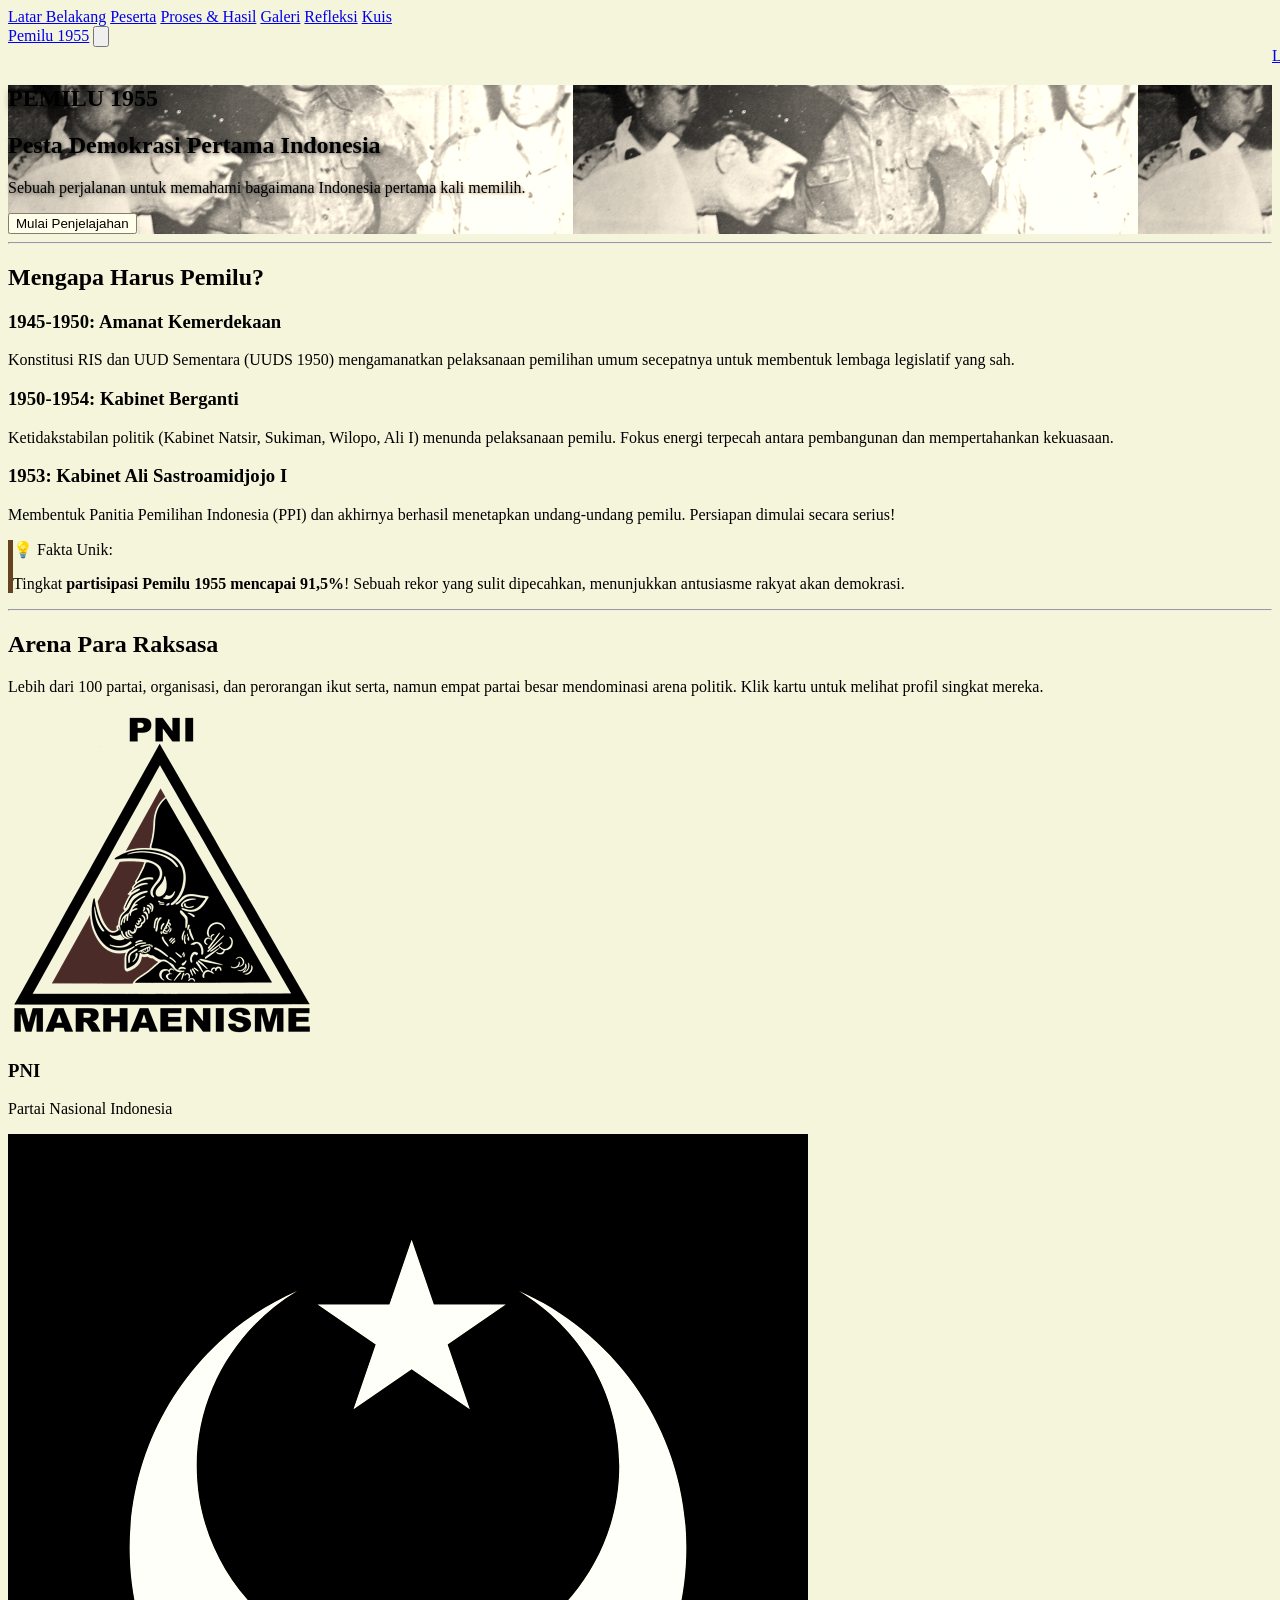
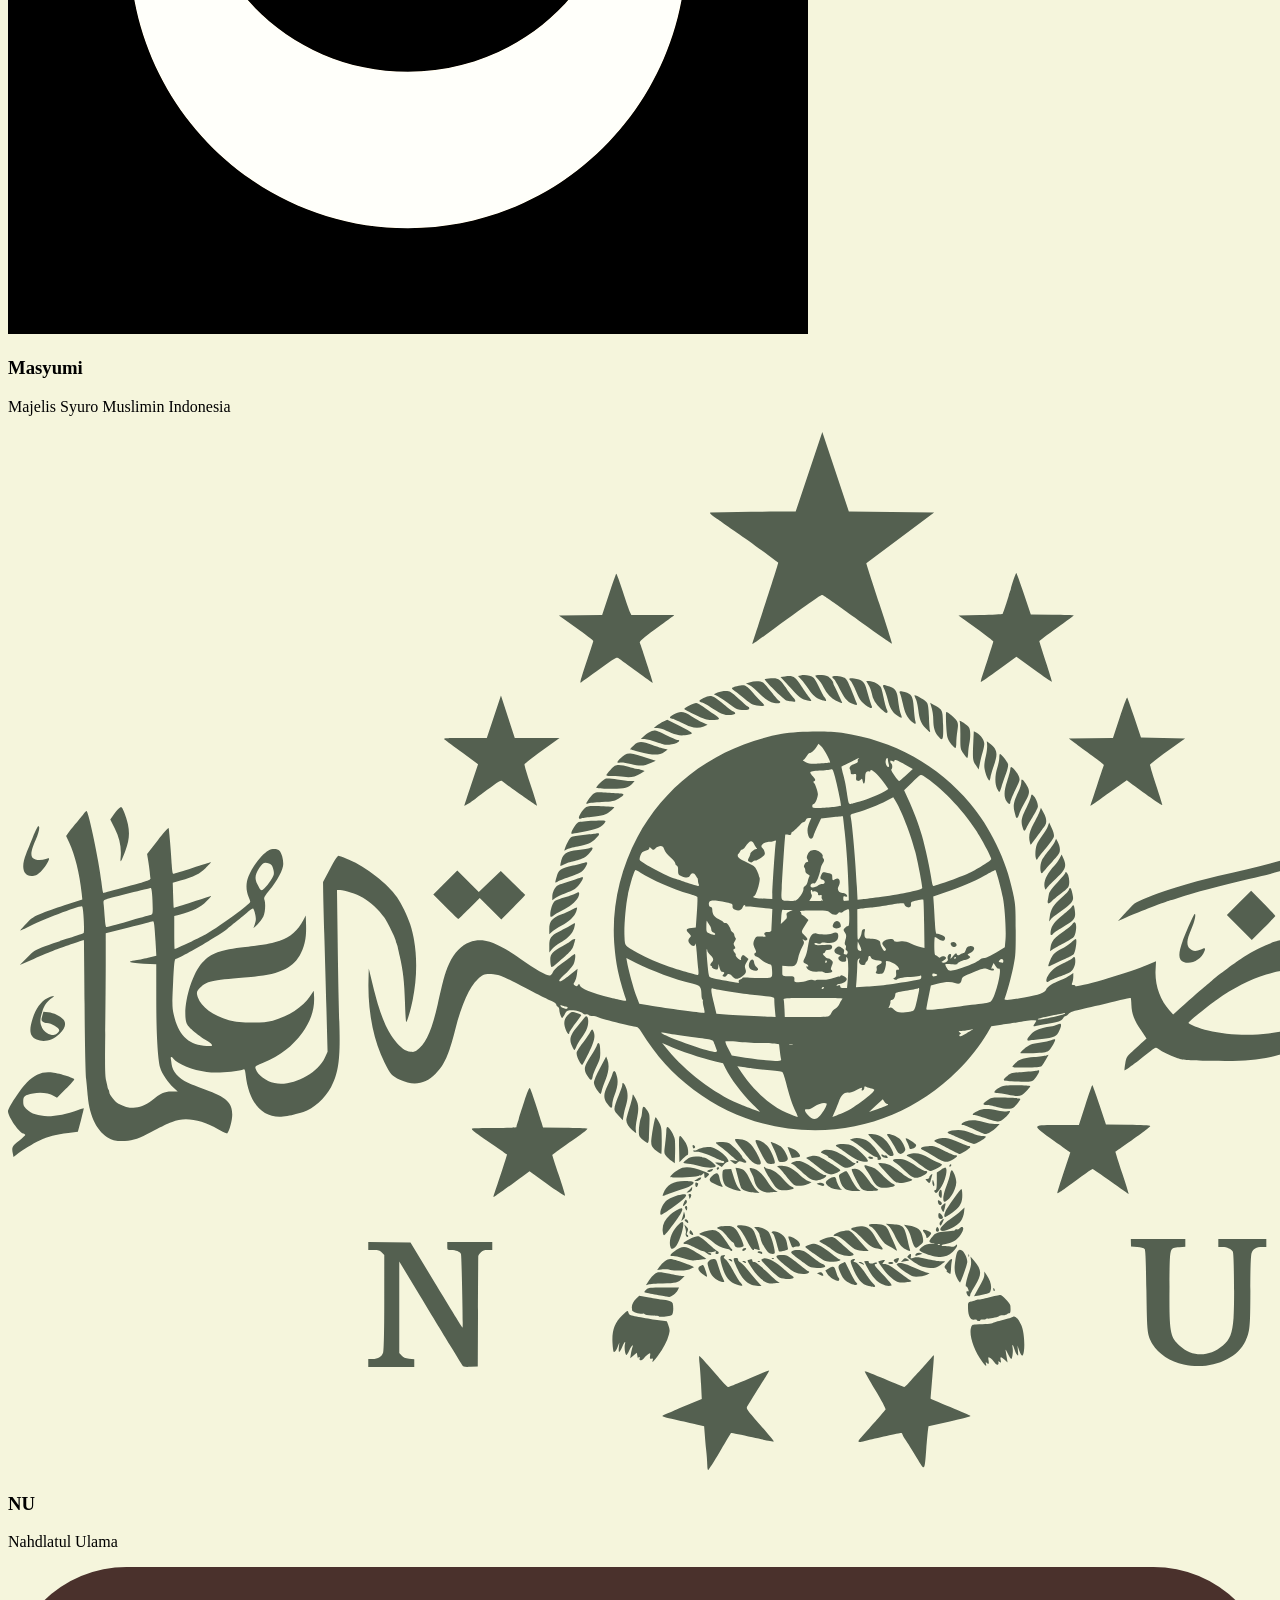
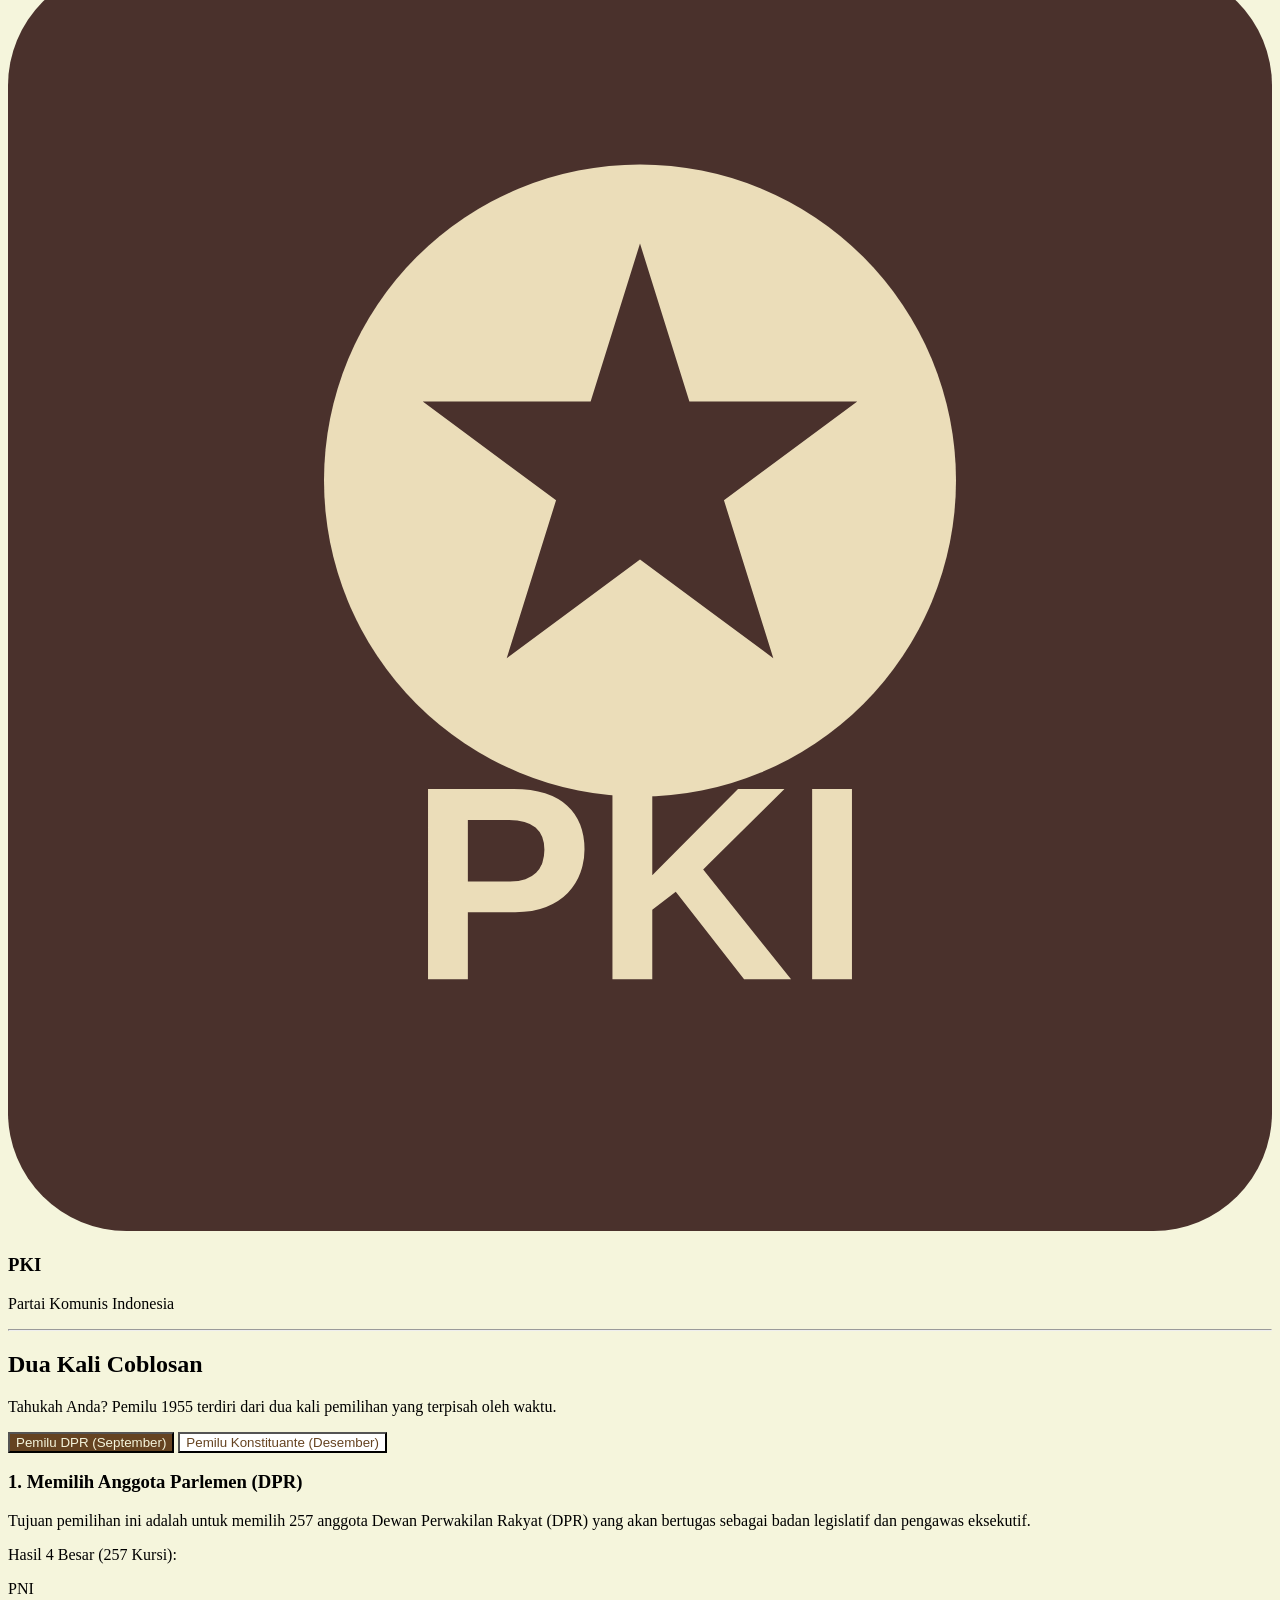
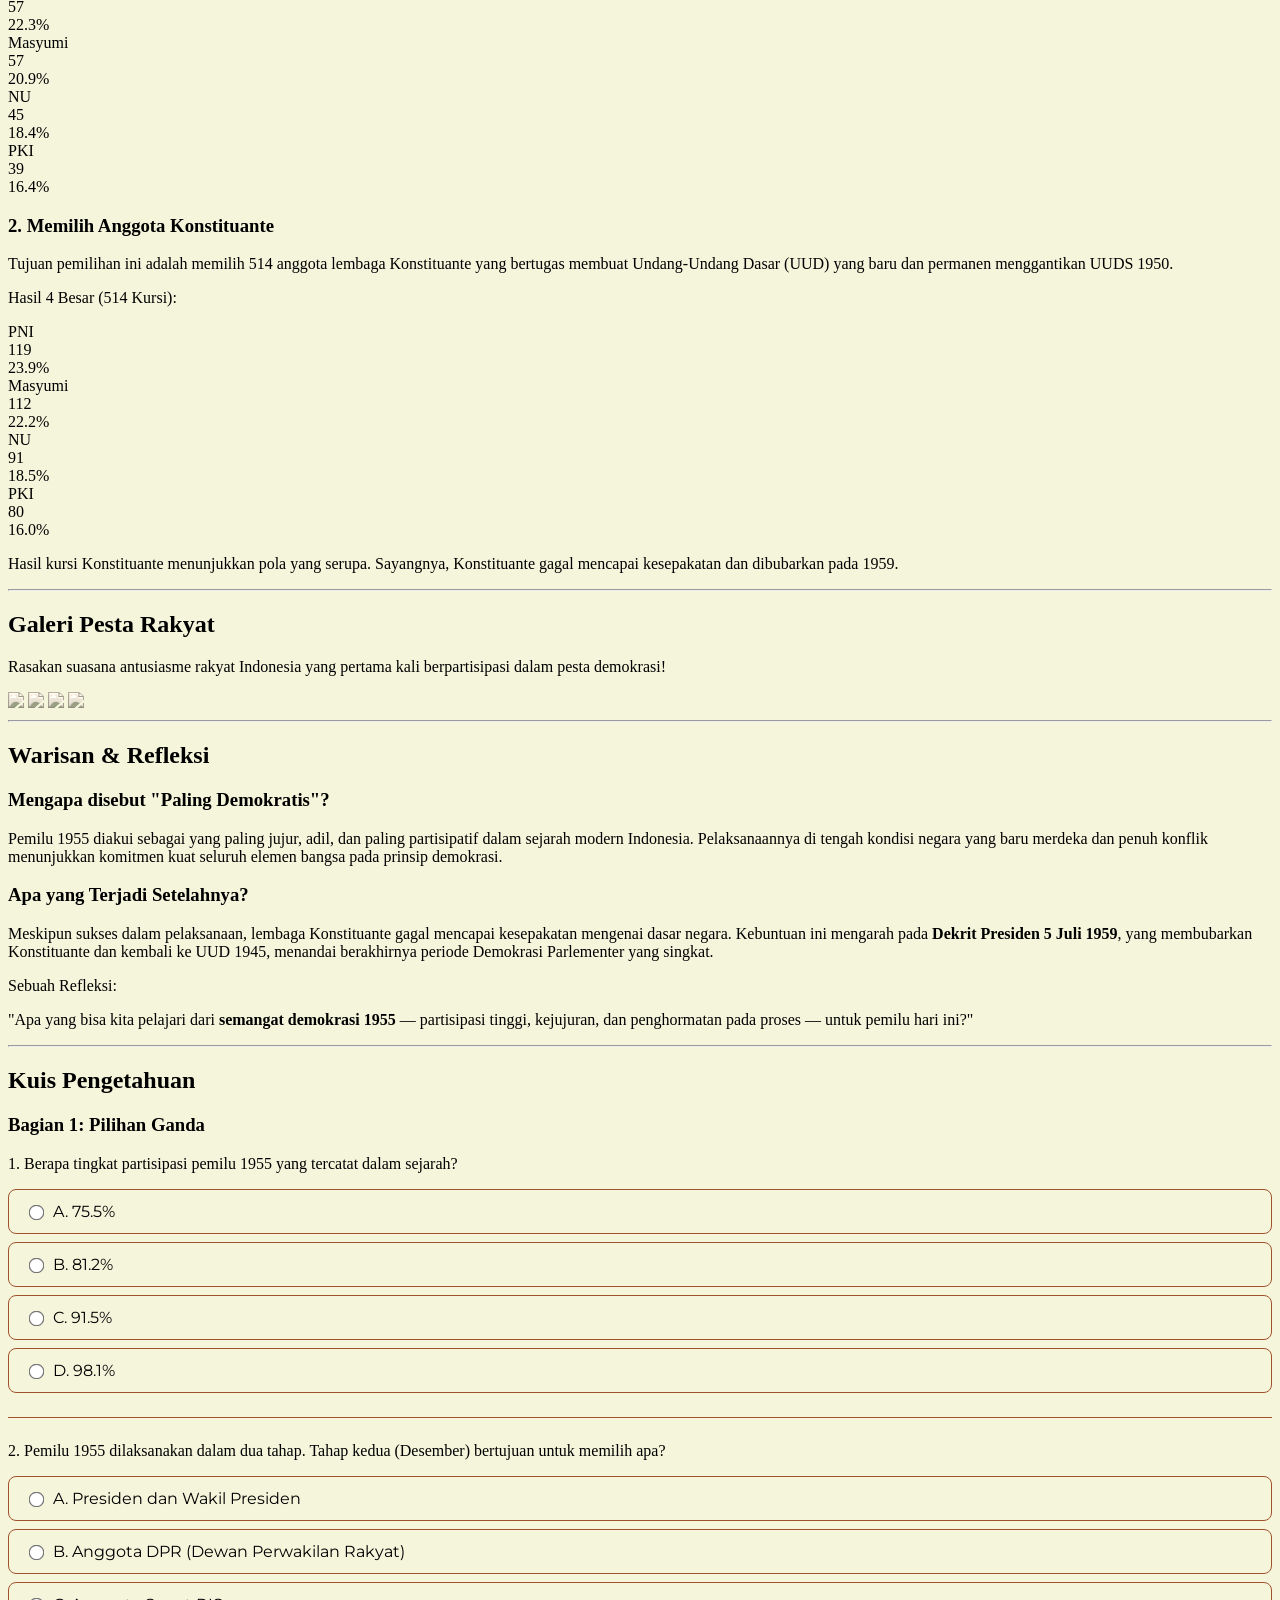
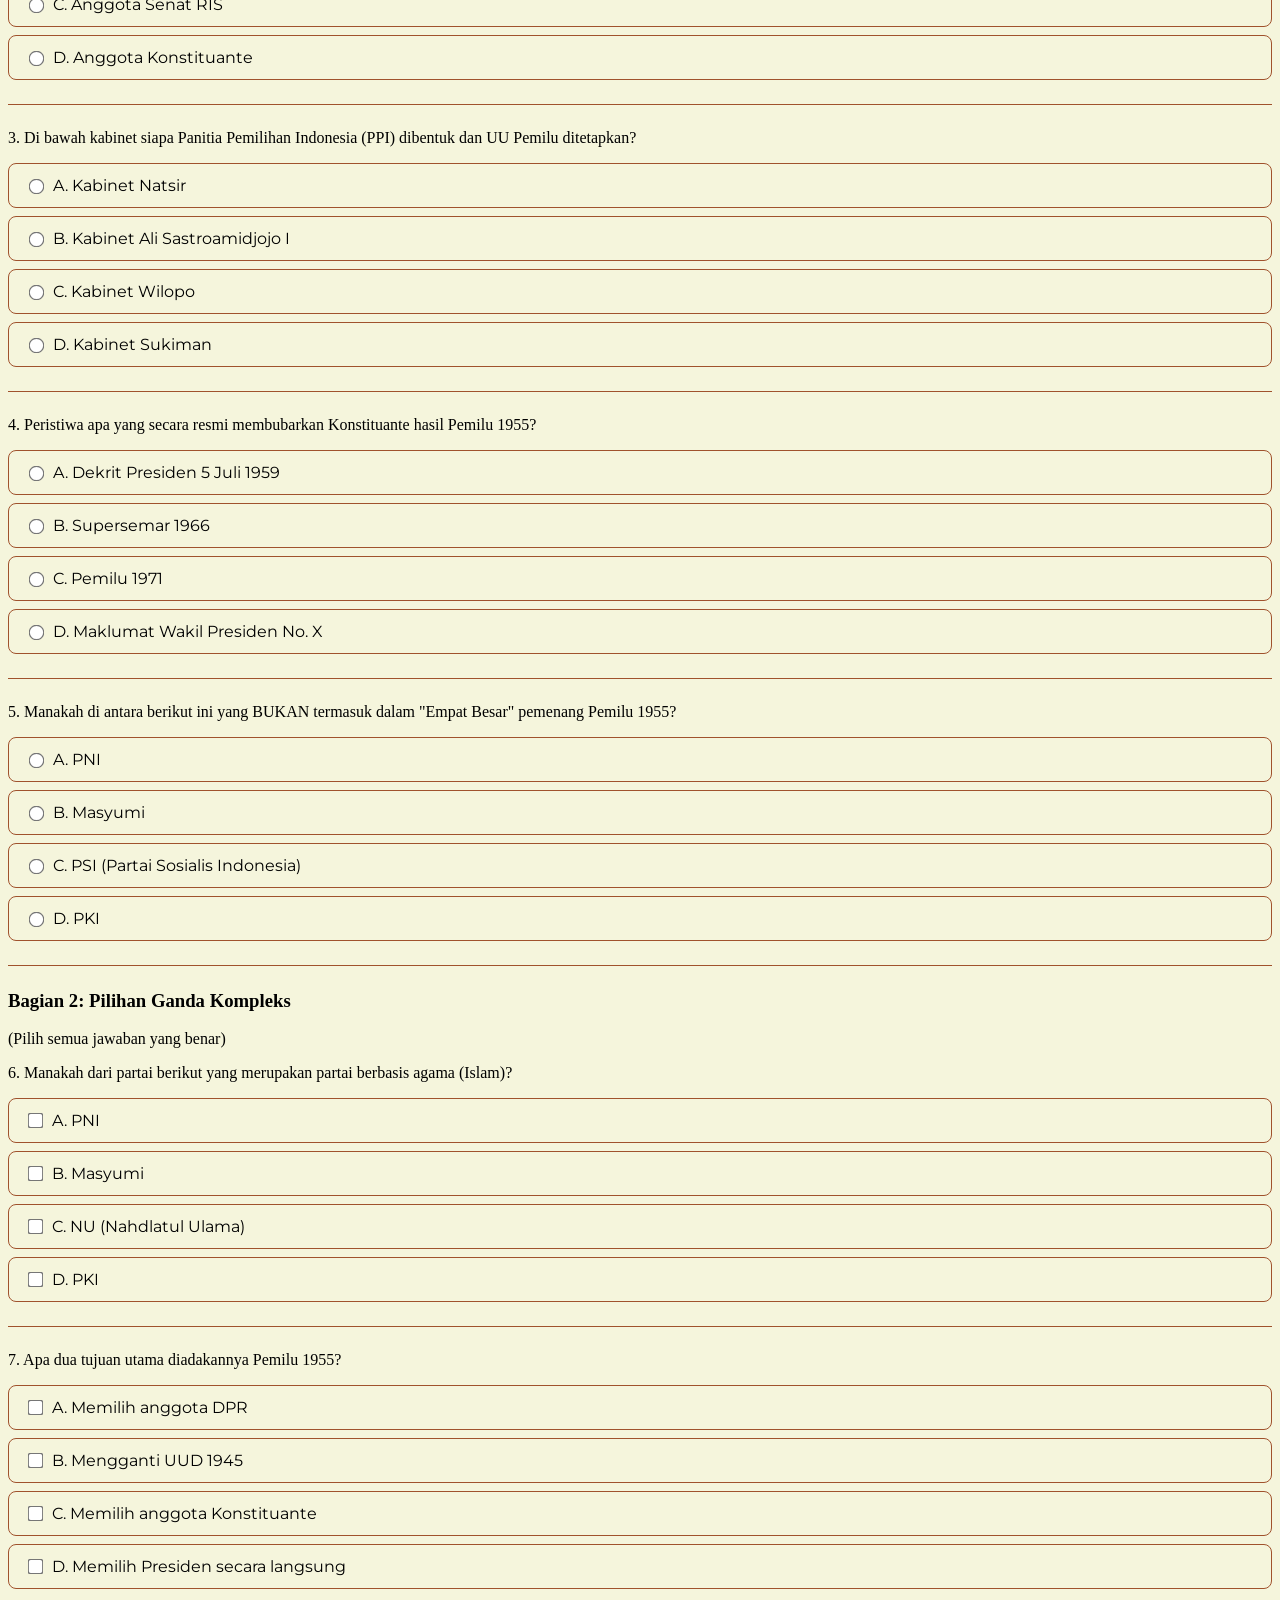
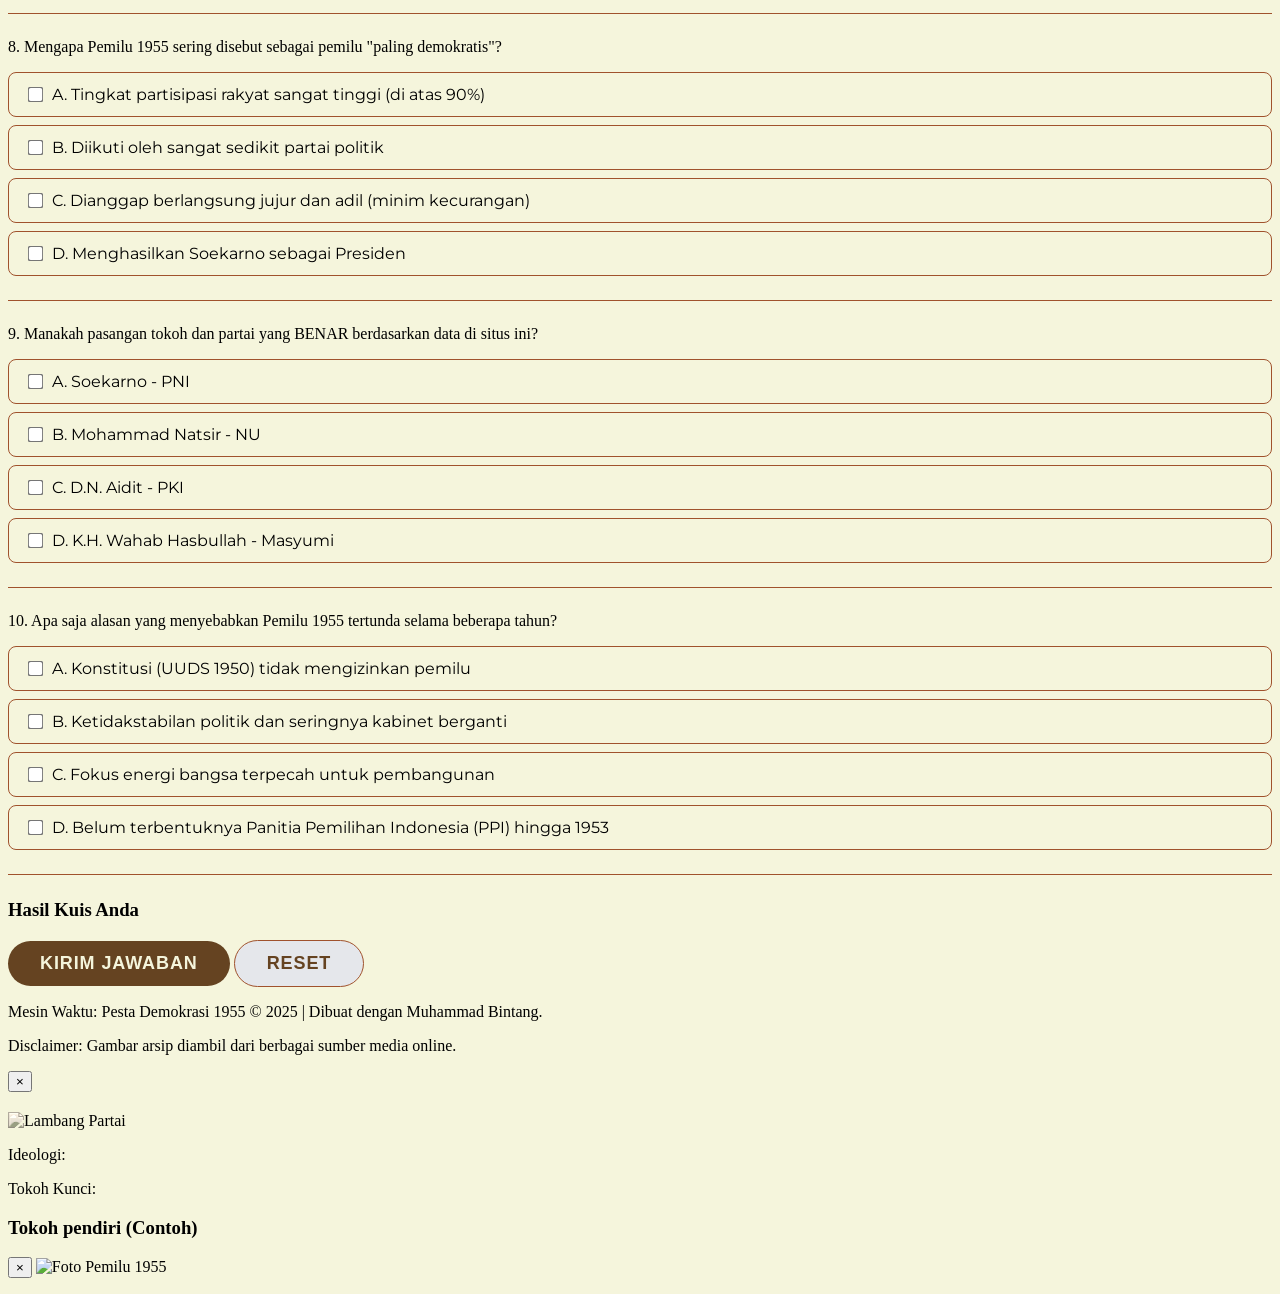
==== index.html @ f7a2708c "first commit" ====
<!DOCTYPE html>
<html lang="id" class="scroll-smooth">
<head>
    <meta charset="UTF-8">
    <meta name="viewport" content="width=device-width, initial-scale=1.0">
    <title>PEMILU 1955: Mesin Waktu Pesta Demokrasi</title>
    <script src="https://cdn.tailwindcss.com"></script>
    <link href="https://fonts.googleapis.com/css2?family=Playfair+Display:wght@700&family=Montserrat:wght@400;600&display=swap" rel="stylesheet">
    
    <script src="tailwind-config.js"></script>

    <link rel="stylesheet" href="styles.css">
</head>

<body class="text-accent font-sans-content">

    <nav class="fixed top-0 left-0 right-0 bg-secondary-sepia bg-opacity-95 shadow-lg z-50 p-3 hidden md:block backdrop-blur-sm">
        <div class="container mx-auto flex justify-center space-x-8 text-sm">
            <a href="#latar-belakang" class="text-primary-sepia font-semibold hover:text-white transition duration-200">Latar Belakang</a>
            <a href="#raksasa" class="text-primary-sepia font-semibold hover:text-white transition duration-200">Peserta</a>
            <a href="#coblosan" class="text-primary-sepia font-semibold hover:text-white transition duration-200">Proses & Hasil</a>
            <a href="#galeri" class="text-primary-sepia font-semibold hover:text-white transition duration-200">Galeri</a>
            <a href="#refleksi" class="text-primary-sepia font-semibold hover:text-white transition duration-200">Refleksi</a>
            <a href="#kuis" class="text-primary-sepia font-semibold hover:text-white transition duration-200">Kuis</a>
        </div>
    </nav>

    <nav class="md:hidden fixed top-0 left-0 right-0 bg-secondary-sepia bg-opacity-95 shadow-lg z-50 p-4 flex justify-between items-center backdrop-blur-sm">
        <a href="#beranda" class="font-serif-title text-primary-sepia text-xl">Pemilu 1955</a>
        <button id="hamburger-btn" class="text-primary-sepia z-[60]">
            <svg class="w-8 h-8" fill="none" stroke="currentColor" viewBox="0 0 24 24" xmlns="http://www.w3.org/2000/svg"><path stroke-linecap="round" stroke-linejoin="round" stroke-width="2" d="M4 6h16M4 12h16M4 18h16"></path></svg>
        </button>
    </nav>

    <div id="mobile-menu" class="fixed top-0 right-0 h-full w-3/4 bg-primary-sepia z-50 shadow-xl p-8 pt-24">
        <div class="flex flex-col space-y-6 text-right">
            <a href="#latar-belakang" class="mobile-nav-link text-accent hover:text-highlight text-lg font-semibold">Latar Belakang</a>
            <a href="#raksasa" class="mobile-nav-link text-accent hover:text-highlight text-lg font-semibold">Peserta</a>
            <a href="#coblosan" class="mobile-nav-link text-accent hover:text-highlight text-lg font-semibold">Proses & Hasil</a>
            <a href="#galeri" class="mobile-nav-link text-accent hover:text-highlight text-lg font-semibold">Galeri</a>
            <a href="#refleksi" class="mobile-nav-link text-accent hover:text-highlight text-lg font-semibold">Refleksi</a>
            <a href="#kuis" class="mobile-nav-link text-accent hover:text-highlight text-lg font-semibold">Kuis</a>
        </div>
    </div>
    <div id="menu-overlay" class="fixed inset-0 bg-black bg-opacity-50 z-40 hidden md:hidden"></div>


    <section id="beranda" class="h-screen w-full flex items-center justify-center relative bg-cover bg-center sepia-filter overflow-hidden"
        style="background-image: url('public/img/hero-sukarno-1955.png');">
        
        <div class="absolute inset-0 bg-accent bg-opacity-75"></div> 
        
        <div class="absolute top-1/4 left-1/4 w-32 h-32 md:w-48 md:h-48 opacity-15 mix-blend-soft-light" 
             style="background-image: url('public/img/logo-pni.png'); background-size: contain; background-repeat: no-repeat; background-position: center; filter: grayscale(100%) brightness(200%); transform: translate(-50%, -50%) rotate(-15deg);">
        </div>
        <div class="absolute top-1/4 right-1/4 w-32 h-32 md:w-48 md:h-48 opacity-15 mix-blend-soft-light" 
             style="background-image: url('public/img/logo-masyumi.svg'); background-size: contain; background-repeat: no-repeat; background-position: center; filter: grayscale(100%) brightness(200%); transform: translate(50%, -50%) rotate(15deg);">
        </div>
        <div class="absolute bottom-1/4 left-1/4 w-32 h-32 md:w-48 md:h-48 opacity-15 mix-blend-soft-light" 
             style="background-image: url('public/img/logo-nu.svg'); background-size: contain; background-repeat: no-repeat; background-position: center; filter: grayscale(100%) brightness(200%); transform: translate(-50%, 50%) rotate(10deg);">
        </div>
        <div class="absolute bottom-1/4 right-1/4 w-32 h-32 md:w-48 md:h-48 opacity-15 mix-blend-soft-light" 
             style="background-image: url('public/img/logo-pki.svg'); background-size: contain; background-repeat: no-repeat; background-position: center; filter: grayscale(100%) brightness(200%); transform: translate(50%, 50%) rotate(-10deg);">
        </div>


        <div class="text-center z-10 p-4 md:p-8 max-w-4xl mx-auto">
            <h1 class="font-serif-title text-5xl md:text-7xl lg:text-8xl text-primary-sepia leading-tight text-shadow-strong">
                PEMILU 1955
            </h1>
            <h2 class="text-xl md:text-4xl text-primary-sepia mt-2 mb-6 font-light italic text-shadow-medium">
                Pesta Demokrasi Pertama Indonesia
            </h2>
            <p class="text-lg text-gray-200 mb-8 max-w-2xl mx-auto text-shadow-medium">
                Sebuah perjalanan untuk memahami bagaimana Indonesia pertama kali memilih.
            </p>
            <button onclick="document.getElementById('latar-belakang').scrollIntoView({ behavior: 'smooth' });" class="cta-button bg-highlight text-primary-sepia py-3 px-8 rounded-full text-xl font-semibold uppercase tracking-widest">
                Mulai Penjelajahan
            </button>
        </div>
    </section>

    <hr class="border-secondary-sepia my-16">

    <section id="latar-belakang" class="min-h-screen pt-20 pb-16 px-4 md:px-12 lg:px-24">
        <h2 class="text-4xl md:text-5xl font-serif-title text-center mb-16 text-highlight border-b-2 border-accent pb-4">
            Mengapa Harus Pemilu?
        </h2>
        
        <div class="relative max-w-4xl mx-auto py-10 md:grid md:grid-cols-9 md:gap-y-8">
            <div class="border-l-4 border-accent absolute h-full left-1/2 transform -translate-x-1/2 hidden md:block"></div>
            
            <div class="timeline-item flex justify-start md:contents mb-10">
                <div class="col-start-1 col-end-5 p-4 rounded-lg bg-secondary-sepia text-primary-sepia shadow-lg w-full md:w-auto md:ml-auto md:mr-6">
                    <h3 class="font-serif-title text-2xl mb-1">1945-1950: Amanat Kemerdekaan</h3>
                    <p>Konstitusi RIS dan UUD Sementara (UUDS 1950) mengamanatkan pelaksanaan pemilihan umum secepatnya untuk membentuk lembaga legislatif yang sah.</p>
                </div>
                <div class="col-start-5 col-end-6 md:flex items-center justify-center hidden">
                    <div class="w-8 h-8 rounded-full bg-highlight shadow-lg border-4 border-primary-sepia z-10"></div>
                </div>
            </div>

            <div class="timeline-item flex justify-end md:contents mb-10">
                <div class="col-start-5 col-end-6 md:flex items-center justify-center hidden">
                    <div class="w-8 h-8 rounded-full bg-highlight shadow-lg border-4 border-primary-sepia z-10"></div>
                </div>
                <div class="col-start-6 col-end-10 p-4 rounded-lg bg-secondary-sepia text-primary-sepia shadow-lg w-full md:w-auto md:mr-auto md:ml-6">
                    <h3 class="font-serif-title text-2xl mb-1">1950-1954: Kabinet Berganti</h3>
                    <p>Ketidakstabilan politik (Kabinet Natsir, Sukiman, Wilopo, Ali I) menunda pelaksanaan pemilu. Fokus energi terpecah antara pembangunan dan mempertahankan kekuasaan.</p>
                </div>
            </div>

            <div class="timeline-item flex justify-start md:contents mb-10">
                <div class="col-start-1 col-end-5 p-4 rounded-lg bg-secondary-sepia text-primary-sepia shadow-lg w-full md:w-auto md:ml-auto md:mr-6">
                    <h3 class="font-serif-title text-2xl mb-1">1953: Kabinet Ali Sastroamidjojo I</h3>
                    <p>Membentuk Panitia Pemilihan Indonesia (PPI) dan akhirnya berhasil menetapkan undang-undang pemilu. Persiapan dimulai secara serius!</p>
                </div>
                <div class="col-start-5 col-end-6 md:flex items-center justify-center hidden">
                    <div class="w-8 h-8 rounded-full bg-highlight shadow-lg border-4 border-primary-sepia z-10"></div>
                </div>
            </div>
            
        </div> 
        <div class="my-10 p-4 md:p-6 bg-white bg-opacity-70 backdrop-blur-sm fun-fact max-w-xl mx-auto shadow-md rounded-lg">
             <p class="font-semibold text-lg text-highlight">💡 Fakta Unik:</p>
            <p>Tingkat <strong>partisipasi Pemilu 1955 mencapai 91,5%</strong>! Sebuah rekor yang sulit dipecahkan, menunjukkan antusiasme rakyat akan demokrasi.</p>
        </div>

    </section>

    <hr class="border-secondary-sepia my-16">

    <section id="raksasa" class="min-h-screen pt-20 pb-16 px-4 md:px-12 lg:px-24">
        <h2 class="text-4xl md:text-5xl font-serif-title text-center mb-16 text-highlight border-b-2 border-accent pb-4">
            Arena Para Raksasa
        </h2>
        
        <p class="text-center text-xl mb-12 max-w-3xl mx-auto text-secondary-sepia">
            Lebih dari 100 partai, organisasi, dan perorangan ikut serta, namun empat partai besar mendominasi arena politik. Klik kartu untuk melihat profil singkat mereka.
        </p>

        <div class="grid grid-cols-1 md:grid-cols-2 lg:grid-cols-4 gap-8 max-w-6xl mx-auto">
            
            <div data-party="pni" class="party-card bg-white p-6 rounded-xl shadow-xl text-center cursor-pointer border-4 border-transparent hover:border-highlight">
                <img src="public/img/logo-pni.png" alt="Lambang PNI" class="mx-auto mb-4 w-32 h-32 sepia-filter object-contain">
                <h3 class="font-serif-title text-2xl text-highlight">PNI</h3>
                <p class="text-sm text-accent">Partai Nasional Indonesia</p>
            </div>

            <div data-party="masyumi" class="party-card bg-white p-6 rounded-xl shadow-xl text-center cursor-pointer border-4 border-transparent hover:border-highlight">
                <img src="public/img/logo-masyumi.svg" alt="Lambang Masyumi" class="mx-auto mb-4 w-32 h-32 sepia-filter object-contain">
                <h3 class="font-serif-title text-2xl text-highlight">Masyumi</h3>
                <p class="text-sm text-accent">Majelis Syuro Muslimin Indonesia</p>
            </div>

            <div data-party="nu" class="party-card bg-white p-6 rounded-xl shadow-xl text-center cursor-pointer border-4 border-transparent hover:border-highlight">
                <img src="public/img/logo-nu.svg" alt="Lambang NU" class="mx-auto mb-4 w-32 h-32 sepia-filter object-contain">
                <h3 class="font-serif-title text-2xl text-highlight">NU</h3>
                <p class="text-sm text-accent">Nahdlatul Ulama</p>
            </div>

            <div data-party="pki" class="party-card bg-white p-6 rounded-xl shadow-xl text-center cursor-pointer border-4 border-transparent hover:border-highlight">
                <img src="public/img/logo-pki.svg" alt="Lambang PKI" class="mx-auto mb-4 w-32 h-32 sepia-filter object-contain">
                <h3 class="font-serif-title text-2xl text-highlight">PKI</h3>
                <p class="text-sm text-accent">Partai Komunis Indonesia</p>
            </div>
        </div>
    </section>

    <hr class="border-secondary-sepia my-16">

    <section id="coblosan" class="min-h-screen pt-20 pb-16 px-4 md:px-12 lg:px-24 bg-secondary-sepia/10">
        <h2 class="text-4xl md:text-5xl font-serif-title text-center mb-16 text-highlight border-b-2 border-accent pb-4">
            Dua Kali Coblosan
        </h2>
        
        <p class="text-center text-lg mb-12 max-w-3xl mx-auto text-secondary-sepia">
            Tahukah Anda? Pemilu 1955 terdiri dari dua kali pemilihan yang terpisah oleh waktu.
        </p>

        <div class="max-w-4xl mx-auto bg-white p-6 rounded-lg shadow-xl">
            <div class="flex border-b border-accent mb-6">
                <button data-tab="dpr" class="tab-button active-tab py-2 px-6 font-semibold text-lg hover:bg-highlight/90 transition duration-300 rounded-t-lg">
                    Pemilu DPR (September)
                </button>
                <button data-tab="konstituante" class="tab-button py-2 px-6 font-semibold text-lg hover:bg-gray-100 transition duration-300 rounded-t-lg">
                    Pemilu Konstituante (Desember)
                </button>
            </div>

            <div id="dpr-content" class="tab-content">
                <h3 class="font-serif-title text-3xl mb-4 text-highlight">1. Memilih Anggota Parlemen (DPR)</h3>
                <p class="mb-4">Tujuan pemilihan ini adalah untuk memilih 257 anggota Dewan Perwakilan Rakyat (DPR) yang akan bertugas sebagai badan legislatif dan pengawas eksekutif.</p>
                
                <div class="bg-gray-100 p-4 rounded-lg">
                    <p class="font-bold text-accent mb-4">Hasil 4 Besar (257 Kursi):</p>
                    <div class="space-y-3 bar-chart-container">
                        <div class="flex items-center">
                            <span class="w-20 font-bold text-accent">PNI</span>
                            <div class="flex-1 h-6 bg-accent bg-opacity-20 rounded overflow-hidden ml-2">
                                <div class="bar-chart-bar h-full bg-red-600 flex items-center justify-end pr-2" data-width="22.3%">
                                    <span class="text-white text-xs font-bold">57</span>
                                </div>
                            </div>
                            <span class="w-12 text-right text-sm font-semibold ml-2">22.3%</span>
                        </div>
                        <div class="flex items-center">
                            <span class="w-20 font-bold text-accent">Masyumi</span>
                            <div class="flex-1 h-6 bg-accent bg-opacity-20 rounded overflow-hidden ml-2">
                                <div class="bar-chart-bar h-full bg-green-600 flex items-center justify-end pr-2" data-width="20.9%">
                                    <span class="text-white text-xs font-bold">57</span>
                                </div>
                            </div>
                            <span class="w-12 text-right text-sm font-semibold ml-2">20.9%</span>
                        </div>
                        <div class="flex items-center">
                            <span class="w-20 font-bold text-accent">NU</span>
                            <div class="flex-1 h-6 bg-accent bg-opacity-20 rounded overflow-hidden ml-2">
                                <div class="bar-chart-bar h-full bg-green-800 flex items-center justify-end pr-2" data-width="18.4%">
                                    <span class="text-white text-xs font-bold">45</span>
                                </div>
                            </div>
                            <span class="w-12 text-right text-sm font-semibold ml-2">18.4%</span>
                        </div>
                        <div class="flex items-center">
                            <span class="w-20 font-bold text-accent">PKI</span>
                            <div class="flex-1 h-6 bg-accent bg-opacity-20 rounded overflow-hidden ml-2">
                                <div class="bar-chart-bar h-full bg-red-800 flex items-center justify-end pr-2" data-width="16.4%">
                                    <span class="text-white text-xs font-bold">39</span>
                                </div>
                            </div>
                            <span class="w-12 text-right text-sm font-semibold ml-2">16.4%</span>
                        </div>
                    </div>
                </div>
            </div>

            <div id="konstituante-content" class="tab-content hidden">
                <h3 class="font-serif-title text-3xl mb-4 text-highlight">2. Memilih Anggota Konstituante</h3>
                <p class="mb-4">Tujuan pemilihan ini adalah memilih 514 anggota lembaga Konstituante yang bertugas membuat Undang-Undang Dasar (UUD) yang baru dan permanen menggantikan UUDS 1950.</p>
                
                <div class="bg-gray-100 p-4 rounded-lg">
                    <p class="font-bold text-accent mb-4">Hasil 4 Besar (514 Kursi):</p>
                    <div class="space-y-3 bar-chart-container">
                        <div class="flex items-center">
                            <span class="w-20 font-bold text-accent">PNI</span>
                            <div class="flex-1 h-6 bg-accent bg-opacity-20 rounded overflow-hidden ml-2">
                                <div class="bar-chart-bar h-full bg-red-600 flex items-center justify-end pr-2" data-width="23.9%">
                                    <span class="text-white text-xs font-bold">119</span>
                                </div>
                            </div>
                            <span class="w-12 text-right text-sm font-semibold ml-2">23.9%</span>
                        </div>
                        <div class="flex items-center">
                            <span class="w-20 font-bold text-accent">Masyumi</span>
                            <div class="flex-1 h-6 bg-accent bg-opacity-20 rounded overflow-hidden ml-2">
                                <div class="bar-chart-bar h-full bg-green-600 flex items-center justify-end pr-2" data-width="22.2%">
                                    <span class="text-white text-xs font-bold">112</span>
                                </div>
                            </div>
                            <span class="w-12 text-right text-sm font-semibold ml-2">22.2%</span>
                        </div>
                        <div class="flex items-center">
                            <span class="w-20 font-bold text-accent">NU</span>
                            <div class="flex-1 h-6 bg-accent bg-opacity-20 rounded overflow-hidden ml-2">
                                <div class="bar-chart-bar h-full bg-green-800 flex items-center justify-end pr-2" data-width="18.5%">
                                    <span class="text-white text-xs font-bold">91</span>
                                </div>
                            </div>
                            <span class="w-12 text-right text-sm font-semibold ml-2">18.5%</span>
                        </div>
                        <div class="flex items-center">
                            <span class="w-20 font-bold text-accent">PKI</span>
                            <div class="flex-1 h-6 bg-accent bg-opacity-20 rounded overflow-hidden ml-2">
                                <div class="bar-chart-bar h-full bg-red-800 flex items-center justify-end pr-2" data-width="16.0%">
                                    <span class="text-white text-xs font-bold">80</span>
                                </div>
                            </div>
                            <span class="w-12 text-right text-sm font-semibold ml-2">16.0%</span>
                        </div>
                    </div>
                    <p class="text-sm mt-4">Hasil kursi Konstituante menunjukkan pola yang serupa. Sayangnya, Konstituante gagal mencapai kesepakatan dan dibubarkan pada 1959.</p>
                </div>
            </div>
        </div>
    </section>

    <hr class="border-secondary-sepia my-16">

    <section id="galeri" class="min-h-screen pt-20 pb-16 px-4 md:px-12 lg:px-24">
        <h2 class="text-4xl md:text-5xl font-serif-title text-center mb-16 text-highlight border-b-2 border-accent pb-4">
            Galeri Pesta Rakyat
        </h2>

        <p class="text-center text-lg mb-12 max-w-3xl mx-auto text-secondary-sepia">
            Rasakan suasana antusiasme rakyat Indonesia yang pertama kali berpartisipasi dalam pesta demokrasi!
        </p>
        
        <div class="grid grid-cols-2 md:grid-cols-3 lg:grid-cols-4 gap-4 max-w-6xl mx-auto">
            <img src="https://cdn-web.ruangguru.com/landing-pages/assets/hs/pemilu%201955.jpg" data-caption="Rakyat berbondong-bondong mengantre di TPS dengan tertib. Semangat demokrasi sangat terasa." class="gallery-photo w-full h-64 object-cover rounded shadow-lg cursor-pointer sepia-filter transition duration-300 hover:scale-[1.02] hover:filter-none">
            <img src="https://assetd.kompas.id/Mt-uIscuaeT0HBA6znell1M-nWg=/fit-in/1024x816/filters:format(webp):quality(80)/https://asset.kgnewsroom.com/photo/pre/2023/12/11/e0e6856b-f42f-4cc3-8e22-35dfca4cc42c_jpg.jpg" data-caption="Surat suara yang ukurannya sangat besar, menandakan betapa pentingnya peristiwa ini." class="gallery-photo w-full h-64 object-cover rounded shadow-lg cursor-pointer sepia-filter transition duration-300 hover:scale-[1.02] hover:filter-none">
            <img src="https://kompaspedia.kompas.id/wp-content/uploads/2023/12/Foto-3.jpg" data-caption="Suasana kampanye di jalanan yang ramai, penuh dengan poster dan bendera partai." class="gallery-photo w-full h-64 object-cover rounded shadow-lg cursor-pointer sepia-filter transition duration-300 hover:scale-[1.02] hover:filter-none">
            <img src="https://asset.kompas.com/crops/4ecJcWnAasrPn8OHHwyTtU0Yaf0=/0x0:750x500/1200x800/data/photo/2022/01/15/61e2bde5c01d9.png" data-caption="Jari yang bertinta, bukti sah telah melaksanakan hak dan kewajiban sebagai warga negara (meski tinta baru populer di pemilu setelahnya, ini simbol partisipasi)." class="gallery-photo w-full h-64 object-cover rounded shadow-lg cursor-pointer sepia-filter transition duration-300 hover:scale-[1.02] hover:filter-none">
        </div>
    </section>

    <hr class="border-secondary-sepia my-16">

    <section id="refleksi" class="pt-20 pb-20 px-4 md:px-12 lg:px-24 bg-secondary-sepia/10">
        <h2 class="text-4xl md:text-5xl font-serif-title text-center mb-16 text-highlight border-b-2 border-accent pb-4">
            Warisan & Refleksi
        </h2>

        <div class="max-w-3xl mx-auto bg-white p-8 rounded-xl shadow-2xl">
            <h3 class="font-serif-title text-3xl mb-4 text-accent">Mengapa disebut "Paling Demokratis"?</h3>
            <p class="mb-4 text-secondary-sepia">
                Pemilu 1955 diakui sebagai yang paling jujur, adil, dan paling partisipatif dalam sejarah modern Indonesia. Pelaksanaannya di tengah kondisi negara yang baru merdeka dan penuh konflik menunjukkan komitmen kuat seluruh elemen bangsa pada prinsip demokrasi.
            </p>

            <h3 class="font-serif-title text-3xl mb-4 text-accent mt-8">Apa yang Terjadi Setelahnya?</h3>
            <p class="mb-6 text-secondary-sepia">
                Meskipun sukses dalam pelaksanaan, lembaga Konstituante gagal mencapai kesepakatan mengenai dasar negara. Kebuntuan ini mengarah pada <strong>Dekrit Presiden 5 Juli 1959</strong>, yang membubarkan Konstituante dan kembali ke UUD 1945, menandai berakhirnya periode Demokrasi Parlementer yang singkat.
            </p>

            <div class="mt-10 p-6 bg-highlight/10 border-l-4 border-highlight rounded-lg">
                <p class="font-serif-title text-2xl text-highlight mb-3">Sebuah Refleksi:</p>
                <p class="text-lg font-semibold text-accent">
                    "Apa yang bisa kita pelajari dari <strong>semangat demokrasi 1955</strong> — partisipasi tinggi, kejujuran, dan penghormatan pada proses — untuk pemilu hari ini?"
                </p>
            </div>
        </div>
    </section>

    <hr class="border-secondary-sepia my-16">

    <section id="kuis" class="pt-20 pb-20 px-4 md:px-12 lg:px-24">
        <h2 class="text-4xl md:text-5xl font-serif-title text-center mb-16 text-highlight border-b-2 border-accent pb-4">
            Kuis Pengetahuan
        </h2>

        <div class="max-w-3xl mx-auto bg-white p-8 rounded-xl shadow-2xl">
            
            <form id="quiz-form">
                <h3 class="font-serif-title text-3xl mb-6 text-accent">Bagian 1: Pilihan Ganda</h3>

                <div class="quiz-question">
                    <p class="font-semibold text-lg mb-2">1. Berapa tingkat partisipasi pemilu 1955 yang tercatat dalam sejarah?</p>
                    <div class="quiz-options">
                        <label><input type="radio" name="q1" value="a" class="mr-3"> A. 75.5%</label>
                        <label><input type="radio" name="q1" value="b" class="mr-3"> B. 81.2%</label>
                        <label><input type="radio" name="q1" value="c" class="mr-3"> C. 91.5%</label>
                        <label><input type="radio" name="q1" value="d" class="mr-3"> D. 98.1%</label>
                    </div>
                </div>

                <div class="quiz-question">
                    <p class="font-semibold text-lg mb-2">2. Pemilu 1955 dilaksanakan dalam dua tahap. Tahap kedua (Desember) bertujuan untuk memilih apa?</p>
                    <div class="quiz-options">
                        <label><input type="radio" name="q2" value="a" class="mr-3"> A. Presiden dan Wakil Presiden</label>
                        <label><input type="radio" name="q2" value="b" class="mr-3"> B. Anggota DPR (Dewan Perwakilan Rakyat)</label>
                        <label><input type="radio" name="q2" value="c" class="mr-3"> C. Anggota Senat RIS</label>
                        <label><input type="radio" name="q2" value="d" class="mr-3"> D. Anggota Konstituante</label>
                    </div>
                </div>

                <div class="quiz-question">
                    <p class="font-semibold text-lg mb-2">3. Di bawah kabinet siapa Panitia Pemilihan Indonesia (PPI) dibentuk dan UU Pemilu ditetapkan?</p>
                    <div class="quiz-options">
                        <label><input type="radio" name="q3" value="a" class="mr-3"> A. Kabinet Natsir</label>
                        <label><input type="radio" name="q3" value="b" class="mr-3"> B. Kabinet Ali Sastroamidjojo I</label>
                        <label><input type="radio" name="q3" value="c" class="mr-3"> C. Kabinet Wilopo</label>
                        <label><input type="radio" name="q3" value="d" class="mr-3"> D. Kabinet Sukiman</label>
                    </div>
                </div>

                <div class="quiz-question">
                    <p class="font-semibold text-lg mb-2">4. Peristiwa apa yang secara resmi membubarkan Konstituante hasil Pemilu 1955?</p>
                    <div class="quiz-options">
                        <label><input type="radio" name="q4" value="a" class="mr-3"> A. Dekrit Presiden 5 Juli 1959</label>
                        <label><input type="radio" name="q4" value="b" class="mr-3"> B. Supersemar 1966</label>
                        <label><input type="radio" name="q4" value="c" class="mr-3"> C. Pemilu 1971</label>
                        <label><input type="radio" name="q4" value="d" class="mr-3"> D. Maklumat Wakil Presiden No. X</label>
                    </div>
                </div>

                <div class="quiz-question">
                    <p class="font-semibold text-lg mb-2">5. Manakah di antara berikut ini yang BUKAN termasuk dalam "Empat Besar" pemenang Pemilu 1955?</p>
                    <div class="quiz-options">
                        <label><input type="radio" name="q5" value="a" class="mr-3"> A. PNI</label>
                        <label><input type="radio" name="q5" value="b" class="mr-3"> B. Masyumi</label>
                        <label><input type="radio" name="q5" value="c" class="mr-3"> C. PSI (Partai Sosialis Indonesia)</label>
                        <label><input type="radio" name="q5" value="d" class="mr-3"> D. PKI</label>
                    </div>
                </div>
                
                <h3 class="font-serif-title text-3xl mt-12 mb-6 text-accent">Bagian 2: Pilihan Ganda Kompleks</h3>
                <p class="text-sm text-secondary-sepia mb-4 italic">(Pilih semua jawaban yang benar)</p>

                <div class="quiz-question">
                    <p class="font-semibold text-lg mb-2">6. Manakah dari partai berikut yang merupakan partai berbasis agama (Islam)?</p>
                    <div class="quiz-options">
                        <label><input type="checkbox" name="q6" value="a" class="mr-3"> A. PNI</label>
                        <label><input type="checkbox" name="q6" value="b" class="mr-3"> B. Masyumi</label>
                        <label><input type="checkbox" name="q6" value="c" class="mr-3"> C. NU (Nahdlatul Ulama)</label>
                        <label><input type="checkbox" name="q6" value="d" class="mr-3"> D. PKI</label>
                    </div>
                </div>

                <div class="quiz-question">
                    <p class="font-semibold text-lg mb-2">7. Apa dua tujuan utama diadakannya Pemilu 1955?</p>
                    <div class="quiz-options">
                        <label><input type="checkbox" name="q7" value="a" class="mr-3"> A. Memilih anggota DPR</label>
                        <label><input type="checkbox" name="q7" value="b" class="mr-3"> B. Mengganti UUD 1945</label>
                        <label><input type="checkbox" name="q7" value="c" class="mr-3"> C. Memilih anggota Konstituante</label>
                        <label><input type="checkbox" name="q7" value="d" class="mr-3"> D. Memilih Presiden secara langsung</label>
                    </div>
                </div>

                <div class="quiz-question">
                    <p class="font-semibold text-lg mb-2">8. Mengapa Pemilu 1955 sering disebut sebagai pemilu "paling demokratis"?</p>
                    <div class="quiz-options">
                        <label><input type="checkbox" name="q8" value="a" class="mr-3"> A. Tingkat partisipasi rakyat sangat tinggi (di atas 90%)</label>
                        <label><input type="checkbox" name="q8" value="b" class="mr-3"> B. Diikuti oleh sangat sedikit partai politik</label>
                        <label><input type="checkbox" name="q8" value="c" class="mr-3"> C. Dianggap berlangsung jujur dan adil (minim kecurangan)</label>
                        <label><input type="checkbox" name="q8" value="d" class="mr-3"> D. Menghasilkan Soekarno sebagai Presiden</label>
                    </div>
                </div>

                <div class="quiz-question">
                    <p class="font-semibold text-lg mb-2">9. Manakah pasangan tokoh dan partai yang BENAR berdasarkan data di situs ini?</p>
                    <div class="quiz-options">
                        <label><input type="checkbox" name="q9" value="a" class="mr-3"> A. Soekarno - PNI</label>
                        <label><input type="checkbox" name="q9" value="b" class="mr-3"> B. Mohammad Natsir - NU</label>
                        <label><input type="checkbox" name="q9" value="c" class="mr-3"> C. D.N. Aidit - PKI</label>
                        <label><input type="checkbox" name="q9" value="d" class="mr-3"> D. K.H. Wahab Hasbullah - Masyumi</label>
                    </div>
                </div>

                <div class="quiz-question">
                    <p class="font-semibold text-lg mb-2">10. Apa saja alasan yang menyebabkan Pemilu 1955 tertunda selama beberapa tahun?</p>
                    <div class="quiz-options">
                        <label><input type="checkbox" name="q10" value="a" class="mr-3"> A. Konstitusi (UUDS 1950) tidak mengizinkan pemilu</label>
                        <label><input type="checkbox" name="q10" value="b" class="mr-3"> B. Ketidakstabilan politik dan seringnya kabinet berganti</label>
                        <label><input type="checkbox" name="q10" value="c" class="mr-3"> C. Fokus energi bangsa terpecah untuk pembangunan</label>
                        <label><input type="checkbox" name="q10" value="d" class="mr-3"> D. Belum terbentuknya Panitia Pemilihan Indonesia (PPI) hingga 1953</label>
                    </div>
                </div>

                <div id="quiz-result-container" class="text-center mt-10 hidden">
                    <h3 class="font-serif-title text-3xl text-accent mb-4">Hasil Kuis Anda</h3>
                    <p id="quiz-result" class="text-2xl font-semibold text-highlight"></p>
                    <p id="quiz-feedback" class="text-lg text-secondary-sepia mt-2"></p>
                </div>

                <div class="text-center mt-10 flex flex-col sm:flex-row items-center justify-center gap-4">
                    <button type="submit" class="quiz-submit-button">
                        Kirim Jawaban
                    </button>
                    <button type="button" id="quiz-reset-button" class="quiz-reset-button">
                        Reset
                    </button>
                </div>
            </form>

        </div>
    </section>

    <footer class="bg-secondary-sepia p-6 text-center text-primary-sepia text-sm">
        <p>Mesin Waktu: Pesta Demokrasi 1955 &copy; 2025 | Dibuat dengan Muhammad Bintang.</p>
        <p class="mt-1">Disclaimer: Gambar arsip diambil dari berbagai sumber media online.</p>
    </footer>

    <div id="party-modal" class="fixed inset-0 bg-accent bg-opacity-75 backdrop-blur-sm flex items-center justify-center z-50 hidden p-4 transition-opacity duration-300">
        <div class="bg-white rounded-xl shadow-2xl max-w-3xl w-full p-6 relative">
            <button class="absolute top-3 right-3 text-3xl font-bold text-accent hover:text-highlight" onclick="closeModal()">
                &times;
            </button>
            <h2 id="modal-title" class="font-serif-title text-4xl text-highlight mb-4 border-b pb-2 border-accent"></h2>
            <div class="flex flex-col md:flex-row gap-6">
                <div class="md:w-1/3 text-center">
                    <img id="modal-logo" src="" alt="Lambang Partai" class="w-24 h-24 mx-auto mb-4 sepia-filter object-contain">
                    <p class="text-lg font-semibold mb-2">Ideologi:</p>
                    <p id="modal-ideology" class="text-accent mb-4"></p>
                    <p class="text-lg font-semibold mb-2">Tokoh Kunci:</p>
                    <div id="modal-tokoh" class="text-accent"></div>
                </div>
                <div class="md:w-2/3 text-center md:text-left">
                    <h3 class="font-serif-title text-2xl mb-3 text-secondary-sepia">Tokoh pendiri (Contoh)</h3>
                    <div id="modal-posters" class="flex justify-center md:justify-start">
                        <!-- Gambar akan dimasukkan oleh JavaScript di sini -->
                    </div>
                </div>
            </div>
        </div>
    </div>

    <div id="gallery-modal" class="fixed inset-0 bg-accent bg-opacity-80 backdrop-blur-sm flex items-center justify-center z-50 hidden p-4 transition-opacity duration-300">
        <div class="max-w-4xl w-full relative">
             <button class="absolute -top-10 right-0 text-white text-4xl font-bold hover:text-highlight" onclick="closeGalleryModal()">
                &times;
            </button>
            <img id="modal-image" src="" alt="Foto Pemilu 1955" class="w-full h-auto max-h-[80vh] object-contain rounded-lg shadow-2xl border-4 border-primary-sepia">
            <p id="modal-caption" class="text-center text-primary-sepia text-xl mt-4 bg-black bg-opacity-50 p-3 rounded-lg"></p>
        </div>
    </div>
    <script src="https://cdn.jsdelivr.net/npm/sweetalert2@11"></script>
    <script src="script.js"></script>
</body>
</html>
---- styles.css ----
﻿body {
            background-color: #F5F5DC;
            background-image: url('https://www.toptal.com/designers/subtlepatterns/uploads/light-paper-fibers.png');
            background-repeat: repeat;
        }
        .sepia-filter {
            filter: grayscale(80%) sepia(30%);
            background-blend-mode: multiply;
        }
        .cta-button {
            transition: all 0.3s ease;
            transform: scale(1);
        }
        .cta-button:hover {
            transform: scale(1.05);
            box-shadow: 0 10px 15px -3px rgba(0, 0, 0, 0.3), 0 4px 6px -2px rgba(0, 0, 0, 0.15);
        }
        .timeline-item {
            opacity: 0;
            transition: opacity 1s ease-in-out, transform 1s ease-in-out;
            transform: translateY(20px);
        }
        .timeline-item.visible {
            opacity: 1;
            transform: translateY(0);
        }
        .party-card {
            transition: transform 0.3s ease, box-shadow 0.3s ease;
        }
        .party-card:hover {
            transform: translateY(-8px);
            box-shadow: 0 10px 20px rgba(0, 0, 0, 0.2);
        }
        .fun-fact {
            border-left: 5px solid #654321;
        }
        .bar-chart-bar {
            width: 0;
            transition: width 1.5s cubic-bezier(0.25, 1, 0.5, 1);
        }
        .text-shadow-strong {
            text-shadow: 2px 2px 8px rgba(0, 0, 0, 0.8);
        }
        .text-shadow-medium {
            text-shadow: 1px 1px 4px rgba(0, 0, 0, 0.7);
        }
        #mobile-menu {
            transform: translateX(100%);
            transition: transform 0.3s ease-in-out;
        }
        #mobile-menu.open {
            transform: translateX(0);
        }
        .active-tab {
            background-color: #654321;
            color: #F5F5DC;
        }
        .tab-button:not(.active-tab) {
             background-color: white;
             color: #654321;
        }
        
        /* Styling Kuis */
        .quiz-question {
            margin-bottom: 1.5rem;
            border-bottom: 1px solid #A0522D;
            padding-bottom: 1.5rem;
        }
        .quiz-question:last-child {
            border-bottom: none;
            padding-bottom: 0;
            margin-bottom: 0;
        }
        .quiz-options label {
            display: flex;
            align-items: center;
            margin-top: 0.5rem;
            padding: 0.75rem 1rem;
            background-color: #F5F5DC;
            border: 1px solid #A0522D;
            border-radius: 8px;
            cursor: pointer;
            transition: all 0.2s ease-in-out;
            font-family: 'Montserrat', sans-serif;
        }
        .quiz-options label,
        .quiz-question {
            transition: all 0.25s ease;
        }
        .quiz-options label:hover {
            background-color: #eaddc0;
            border-color: #654321;
            transform: translateY(-2px);
            box-shadow: 0 4px 10px rgba(0, 0, 0, 0.1);
        }
        .quiz-options input[type="radio"],
        .quiz-options input[type="checkbox"] {
            margin-right: 10px;
            accent-color: #654321;
            transform: scale(1.2);
        }
        
        /* Tombol Kirim Kuis */
        .quiz-submit-button {
            background-color: #654321;
            color: #F5F5DC;
            padding: 0.75rem 2rem;
            border-radius: 9999px;
            font-size: 1.125rem;
            font-weight: 600;
            text-transform: uppercase;
            letter-spacing: 0.05em;
            transition: all 0.3s ease;
            transform: scale(1);
            border: none;
            cursor: pointer;
        }
        .quiz-submit-button:hover {
            transform: scale(1.05);
            box-shadow: 0 10px 15px -3px rgba(0, 0, 0, 0.3), 0 4px 6px -2px rgba(0, 0, 0, 0.15);
        }
        .quiz-reset-button {
            background-color: #E5E7EB;
            color: #654321;
            padding: 0.75rem 2rem;
            border-radius: 9999px;
            font-size: 1.125rem;
            font-weight: 600;
            text-transform: uppercase;
            letter-spacing: 0.05em;
            transition: all 0.3s ease;
            border: 1px solid #A0522D;
            cursor: pointer;
        }
        .quiz-reset-button:hover {
            background-color: #D1D5DB;
            transform: scale(1.03);
        }
        .quiz-options label.correct {
            background-color: #DCFCE7;
            border-color: #16A34A;
            color: #14532D;
        }
        .quiz-options label.correct:hover {
            background-color: #DCFCE7;
            border-color: #16A34A;
            transform: none;
            box-shadow: none;
        }
        .quiz-options label.incorrect {
            background-color: #FEE2E2;
            border-color: #DC2626;
            color: #7F1D1D;
        }
        .quiz-options label.incorrect:hover {
            background-color: #FEE2E2;
            border-color: #DC2626;
            transform: none;
            box-shadow: none;
        }
        .quiz-question.unanswered {
            border-left: 4px solid #DC2626;
            padding-left: 0.75rem;
            background-color: #FFF1F2;
            border-radius: 8px;
        }
        .quiz-answer-key {
            margin-top: 0.75rem;
            font-size: 0.95rem;
            color: #166534;
            font-weight: 600;
        }
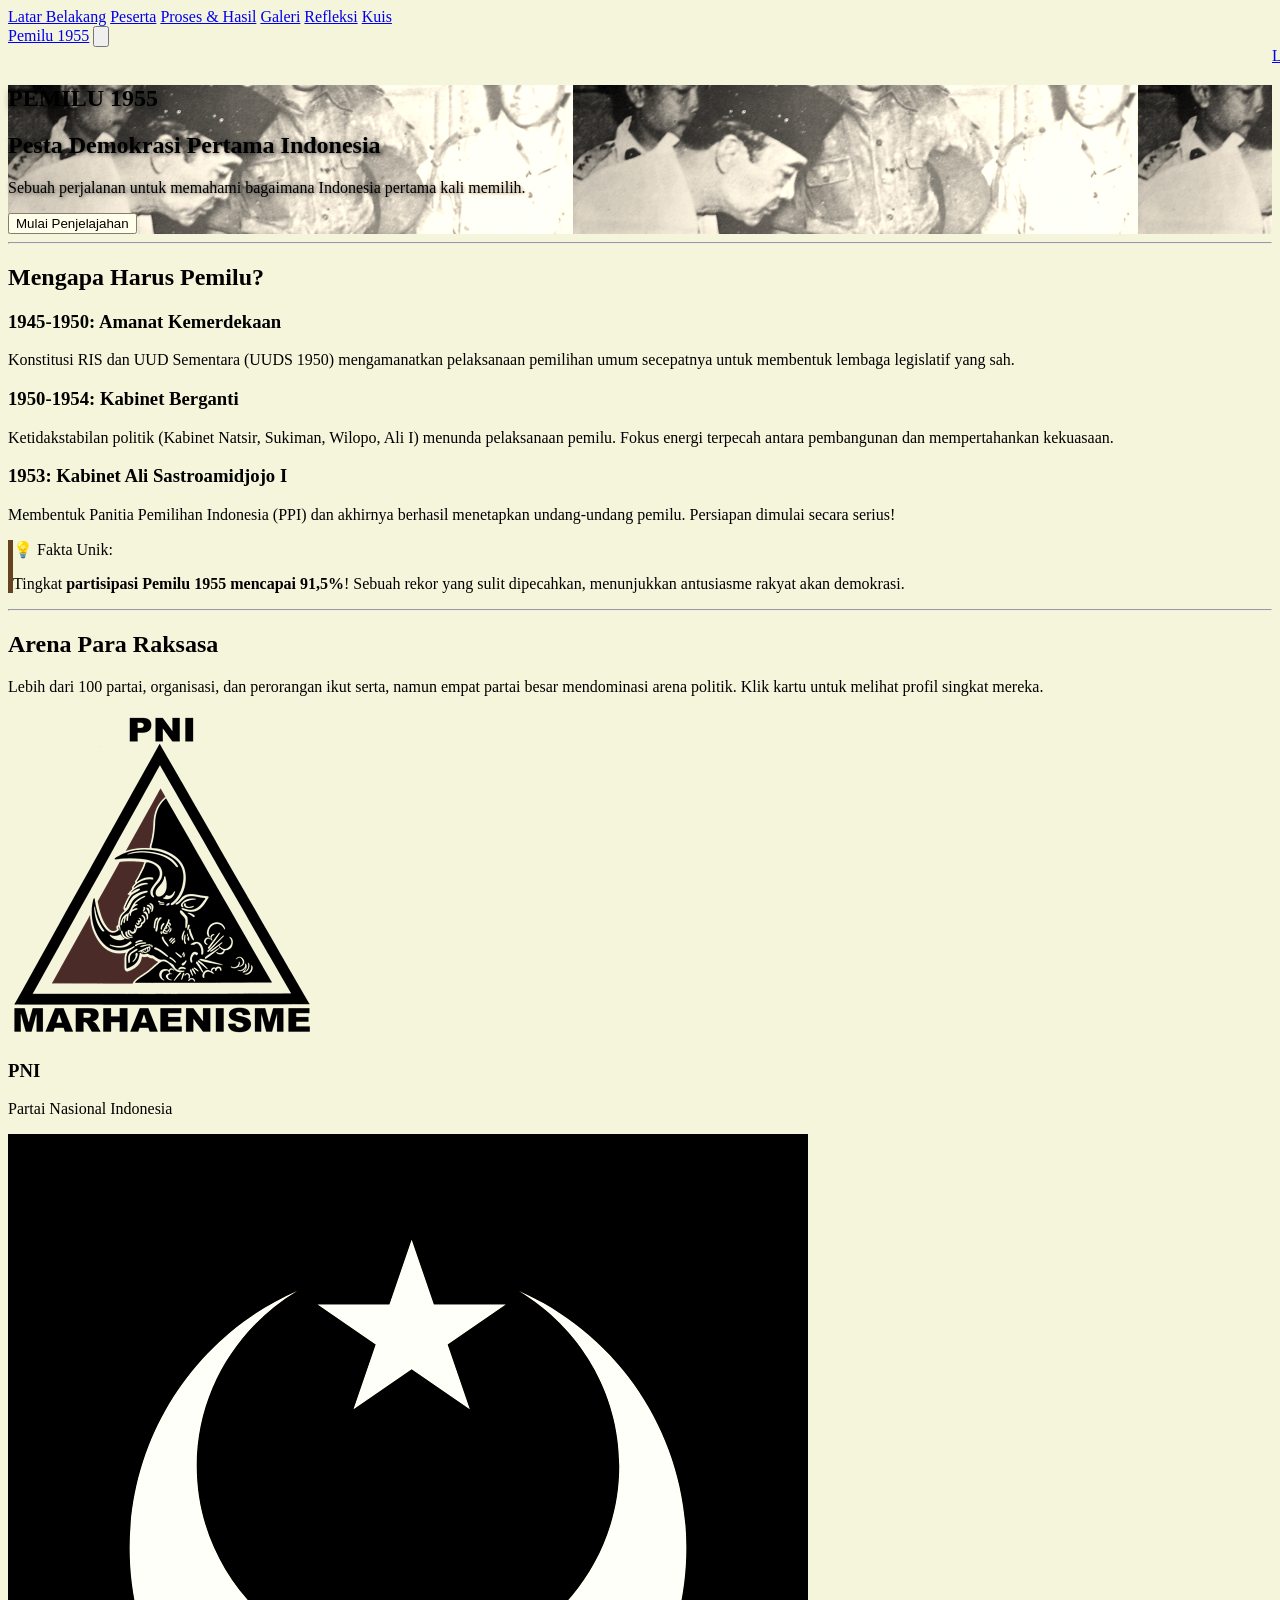
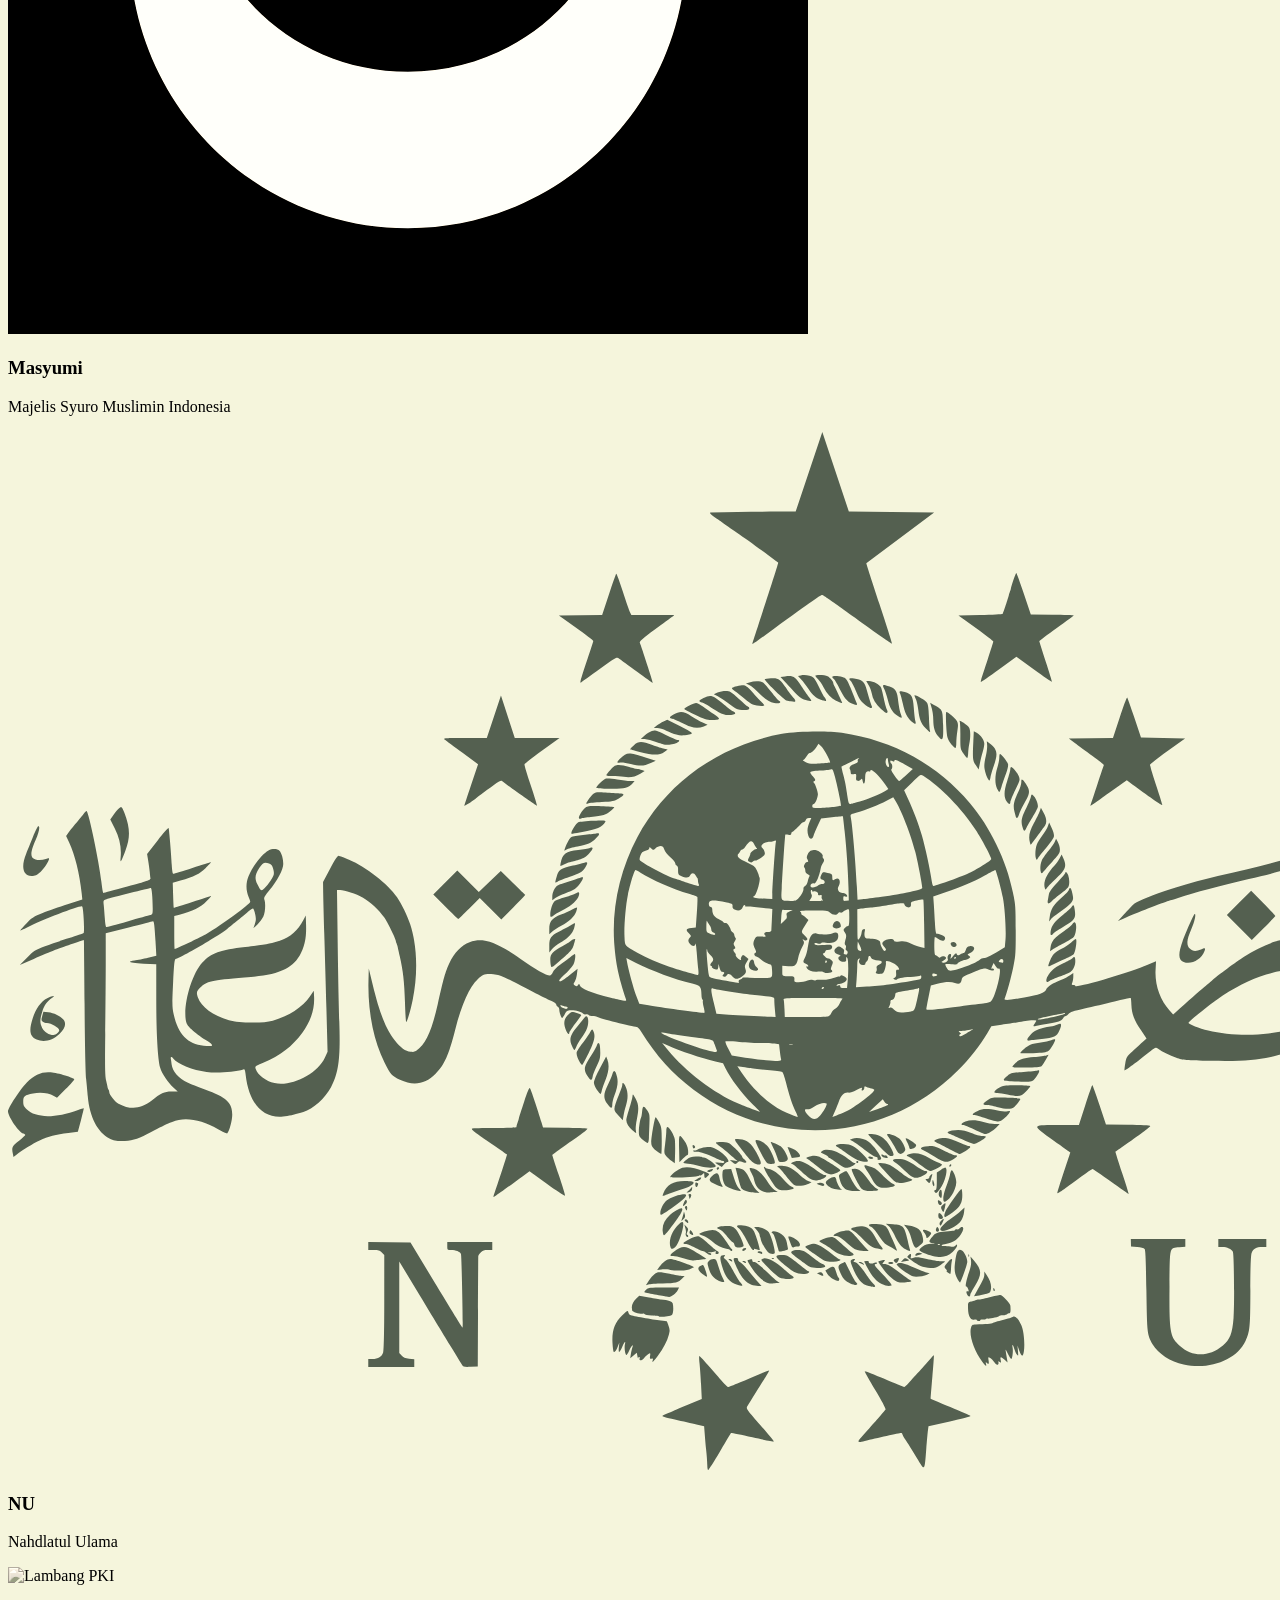
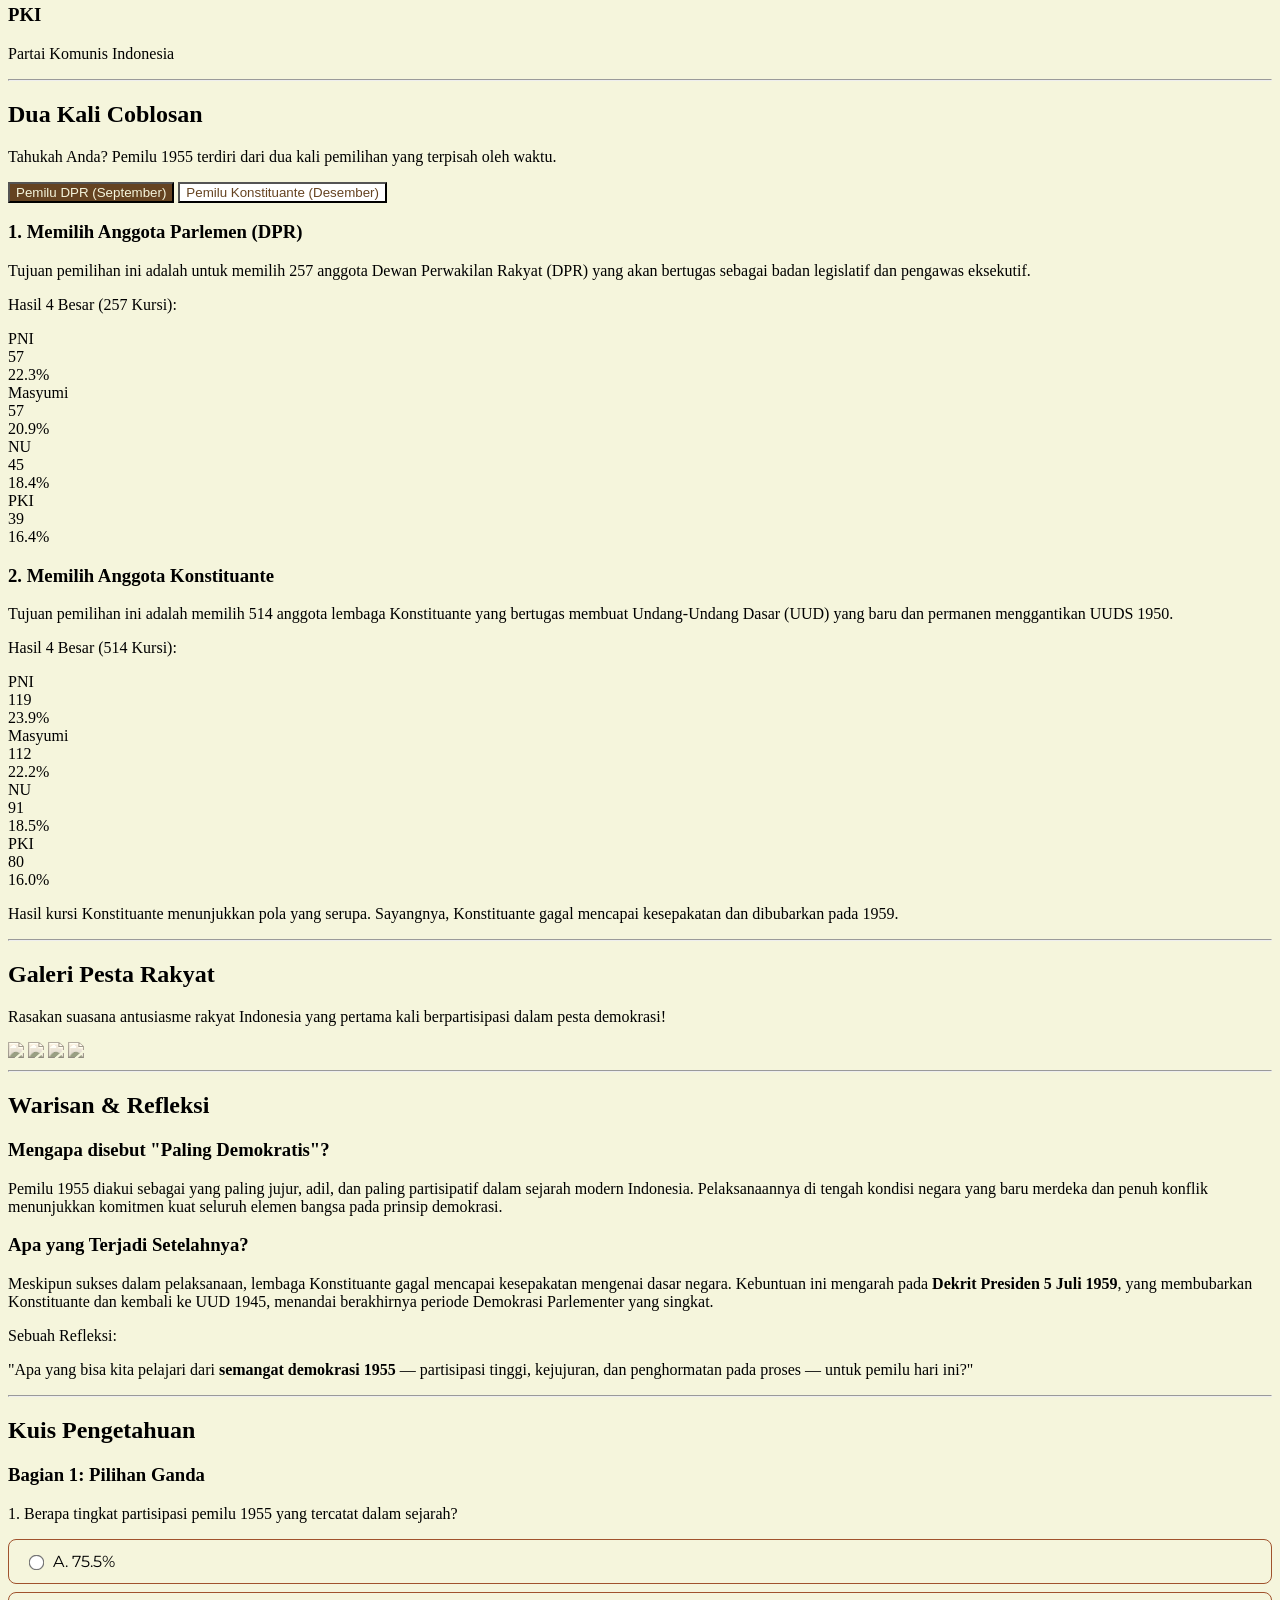
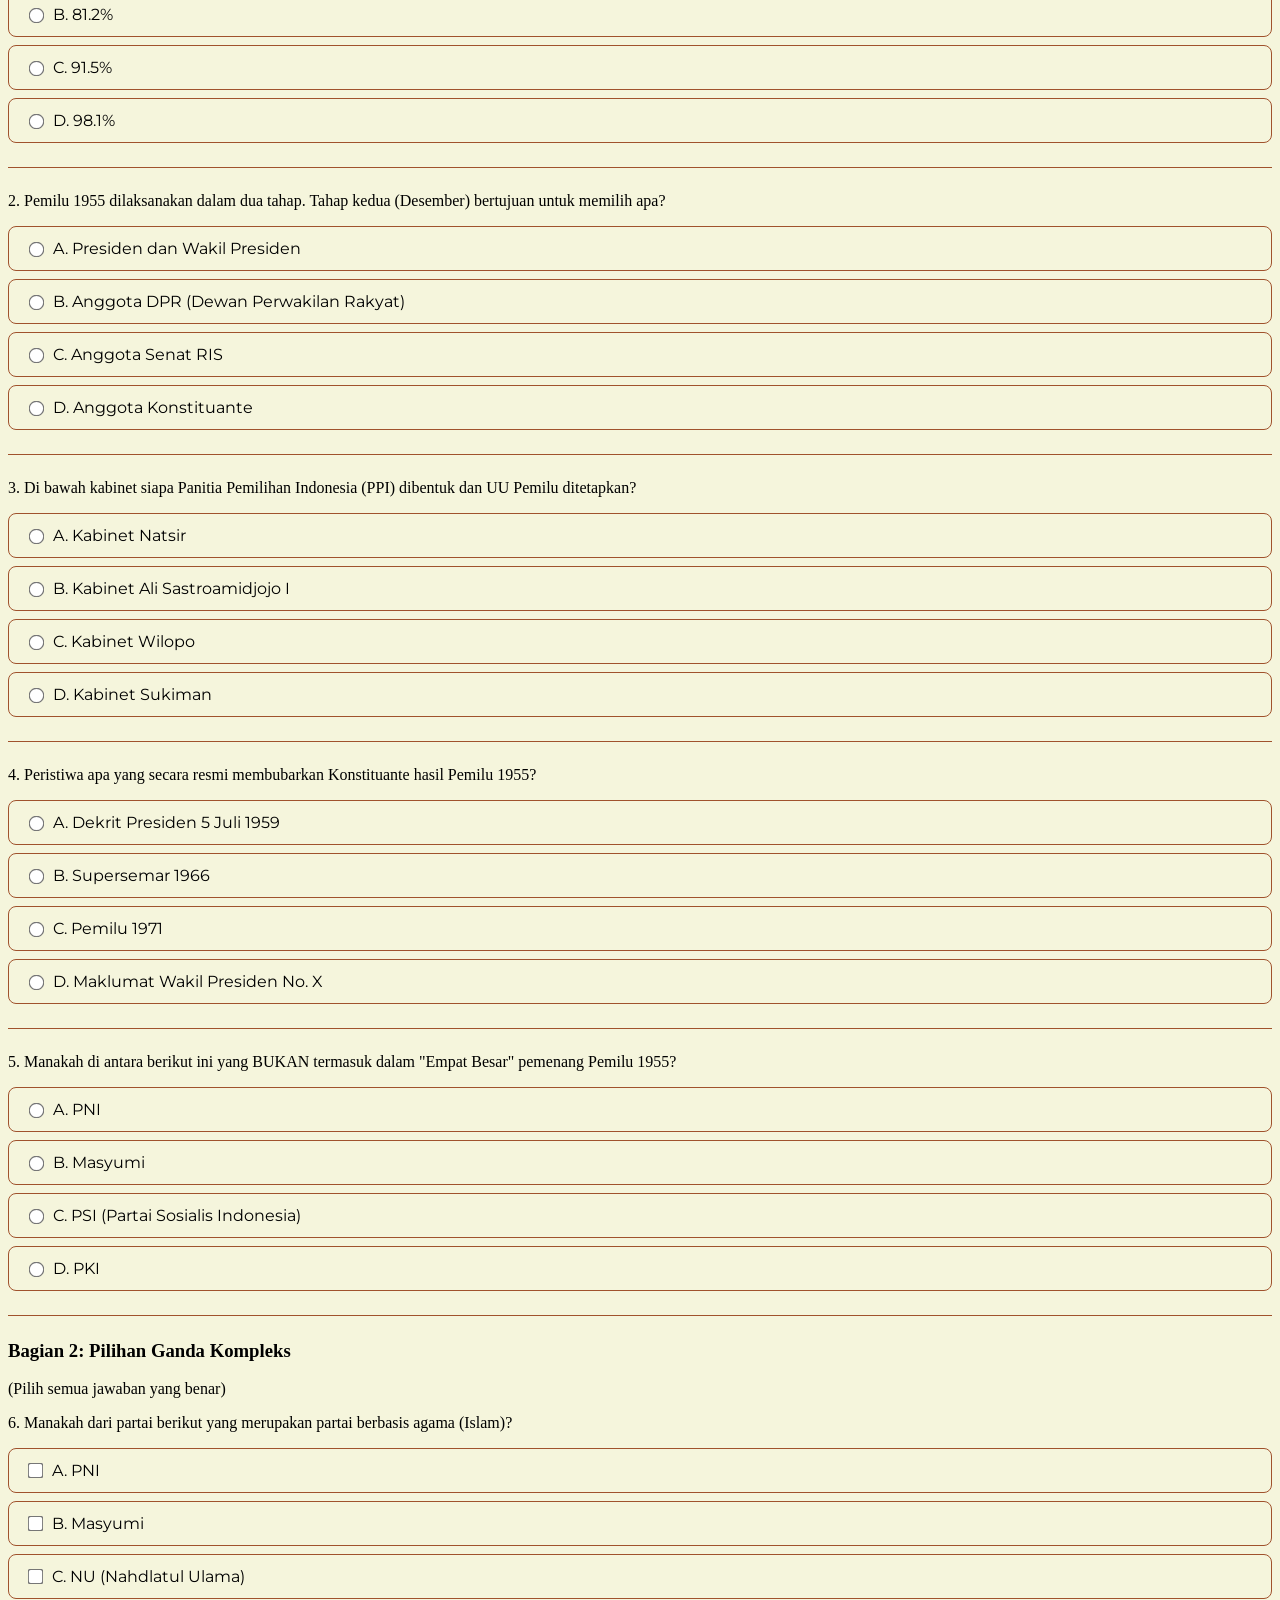
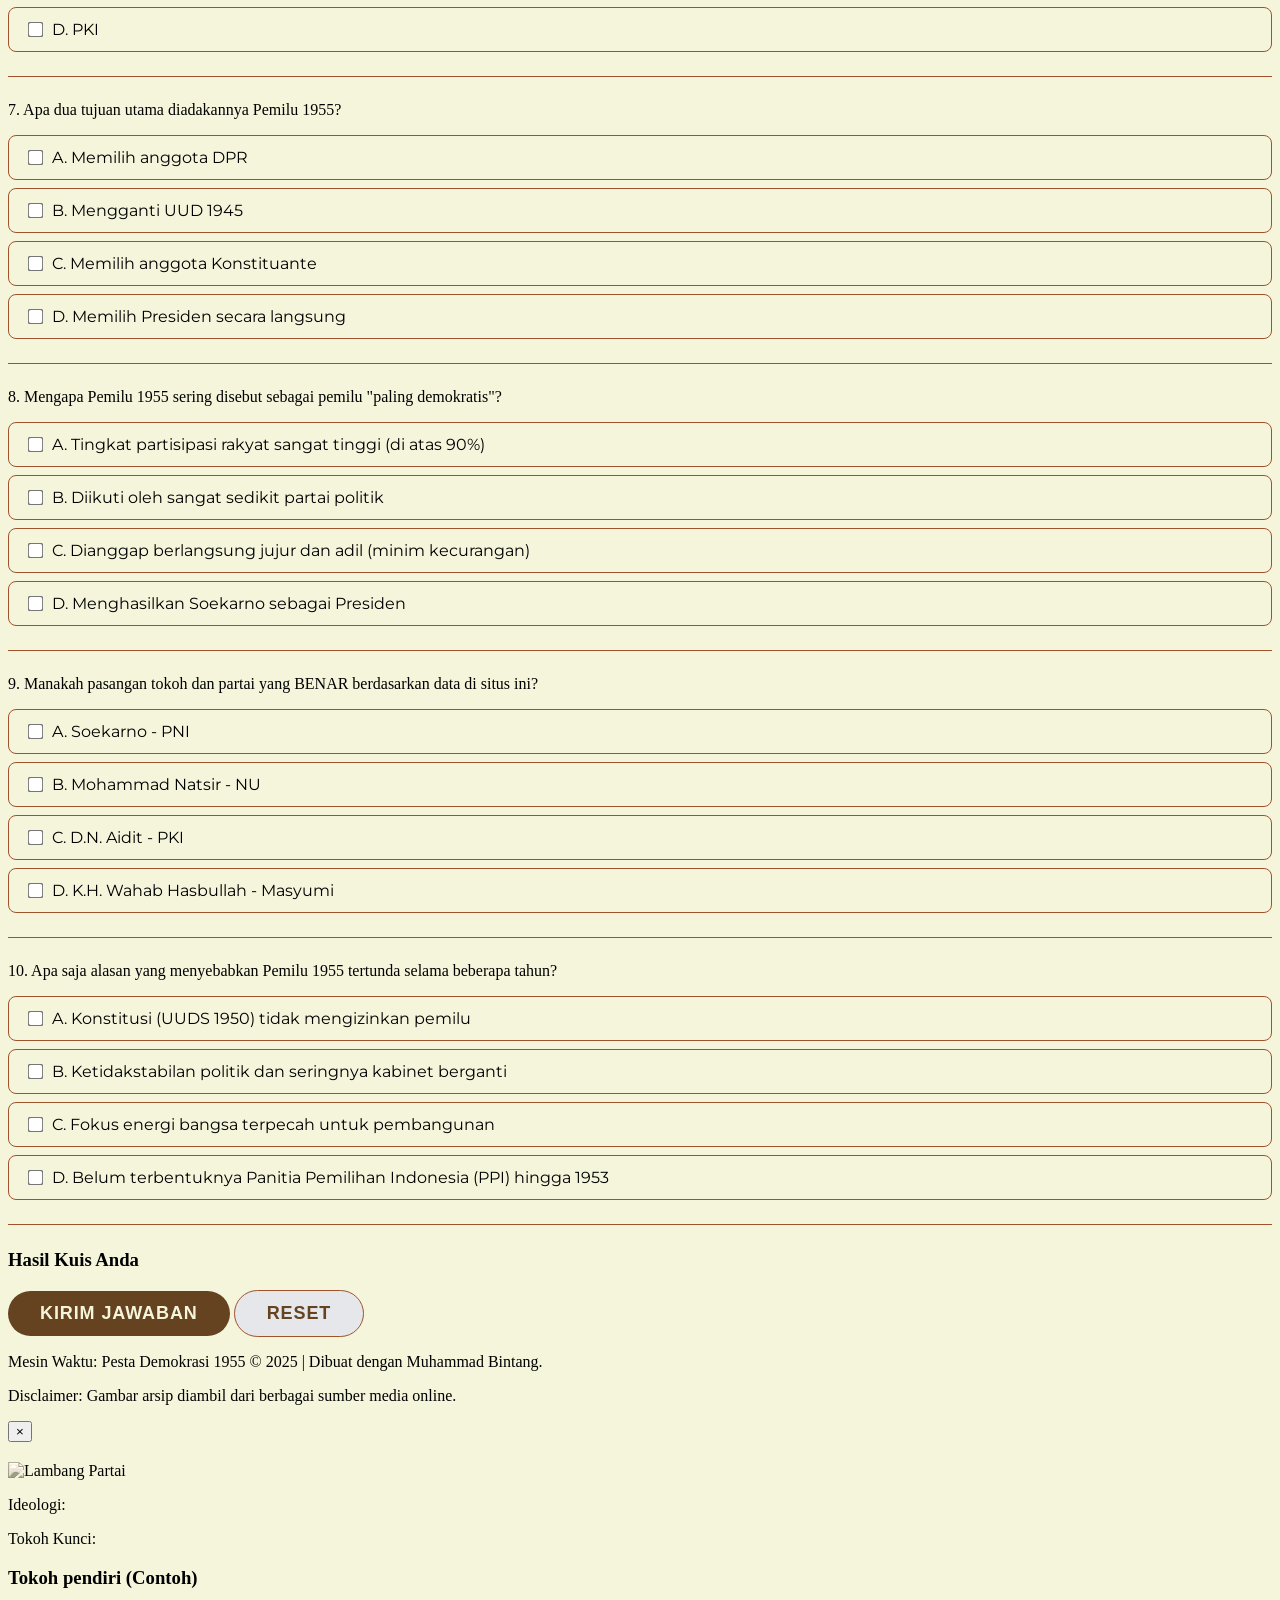
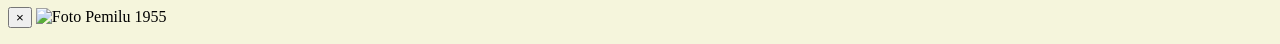
==== commit ddf1893b: "update" ====
--- a/index.html
+++ b/index.html
@@ -160,7 +160,7 @@
             </div>
 
             <div data-party="pki" class="party-card bg-white p-6 rounded-xl shadow-xl text-center cursor-pointer border-4 border-transparent hover:border-highlight">
-                <img src="public/img/logo-pki.svg" alt="Lambang PKI" class="mx-auto mb-4 w-32 h-32 sepia-filter object-contain">
+                <img src="https://i.pinimg.com/474x/a7/a2/67/a7a267fd95e0c0fde61712a627468a0a.jpg" alt="Lambang PKI" class="mx-auto mb-4 w-32 h-32 sepia-filter object-contain">
                 <h3 class="font-serif-title text-2xl text-highlight">PKI</h3>
                 <p class="text-sm text-accent">Partai Komunis Indonesia</p>
             </div>
